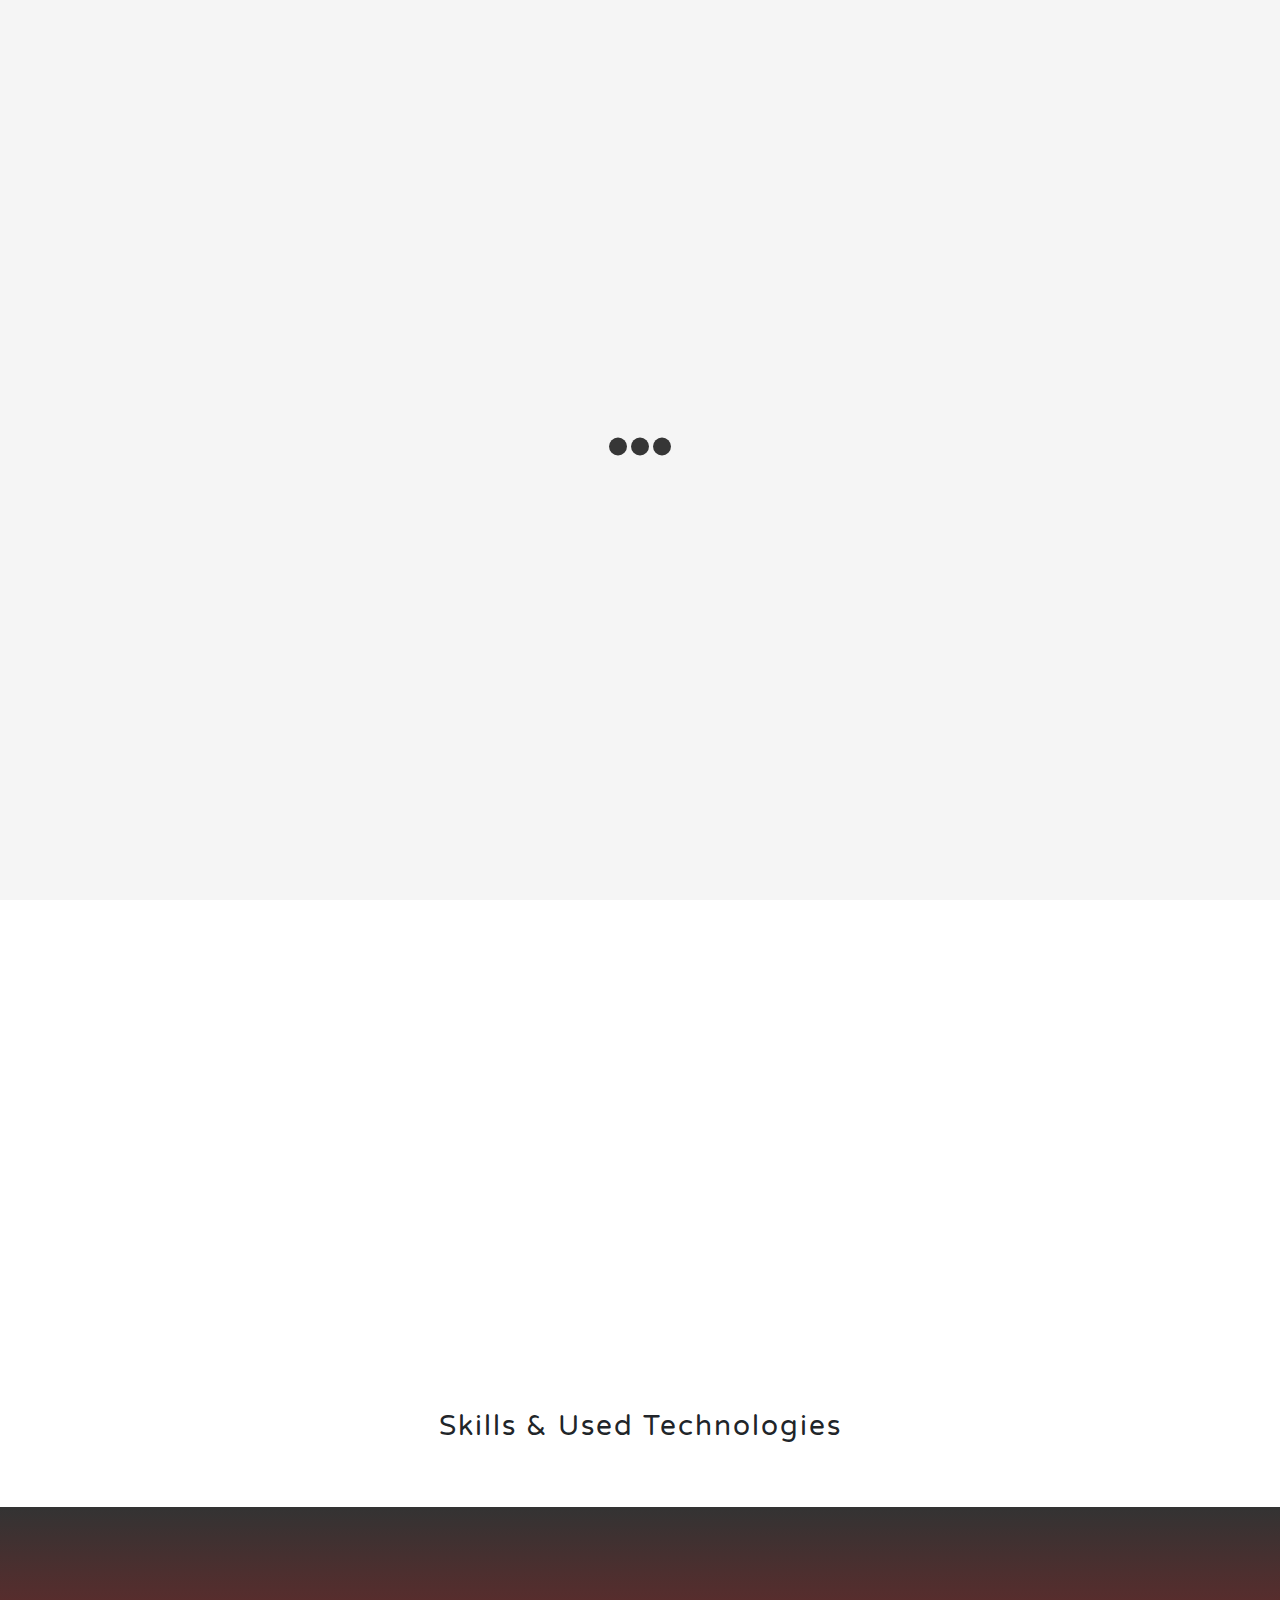
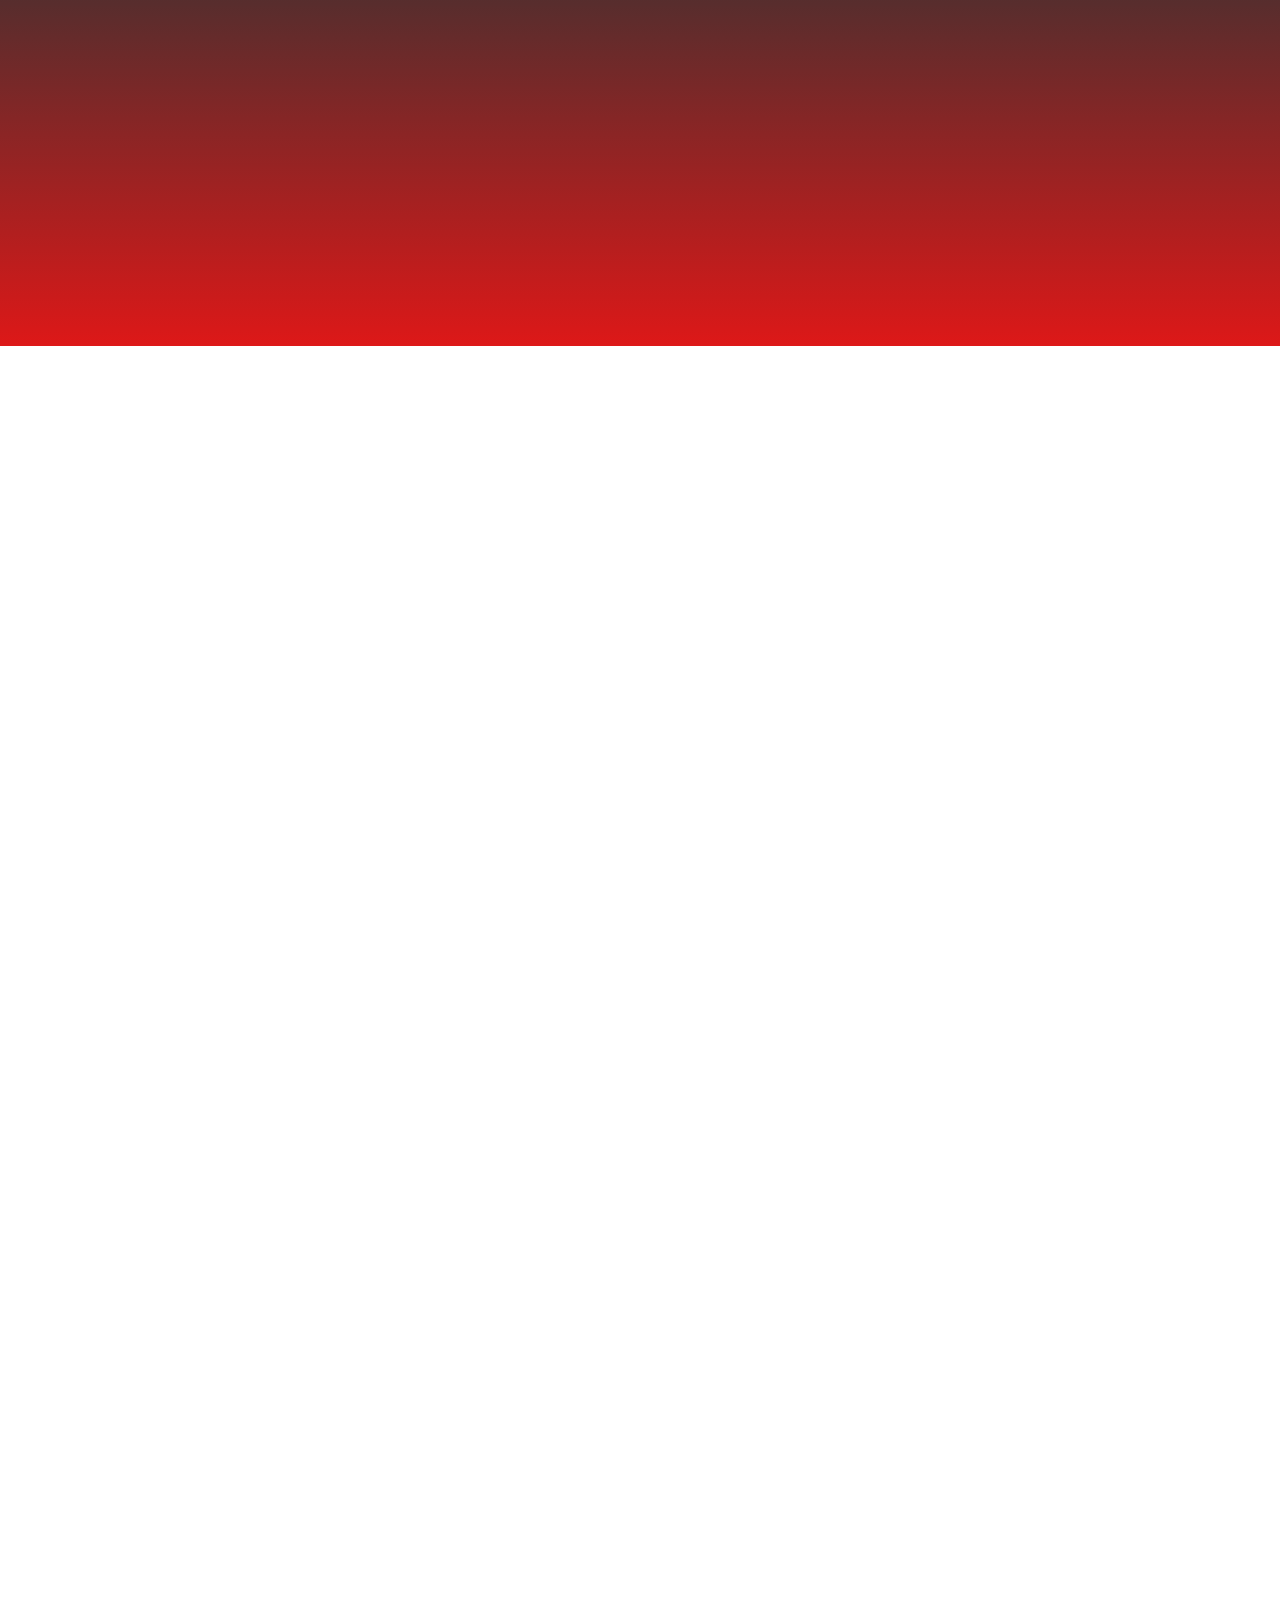
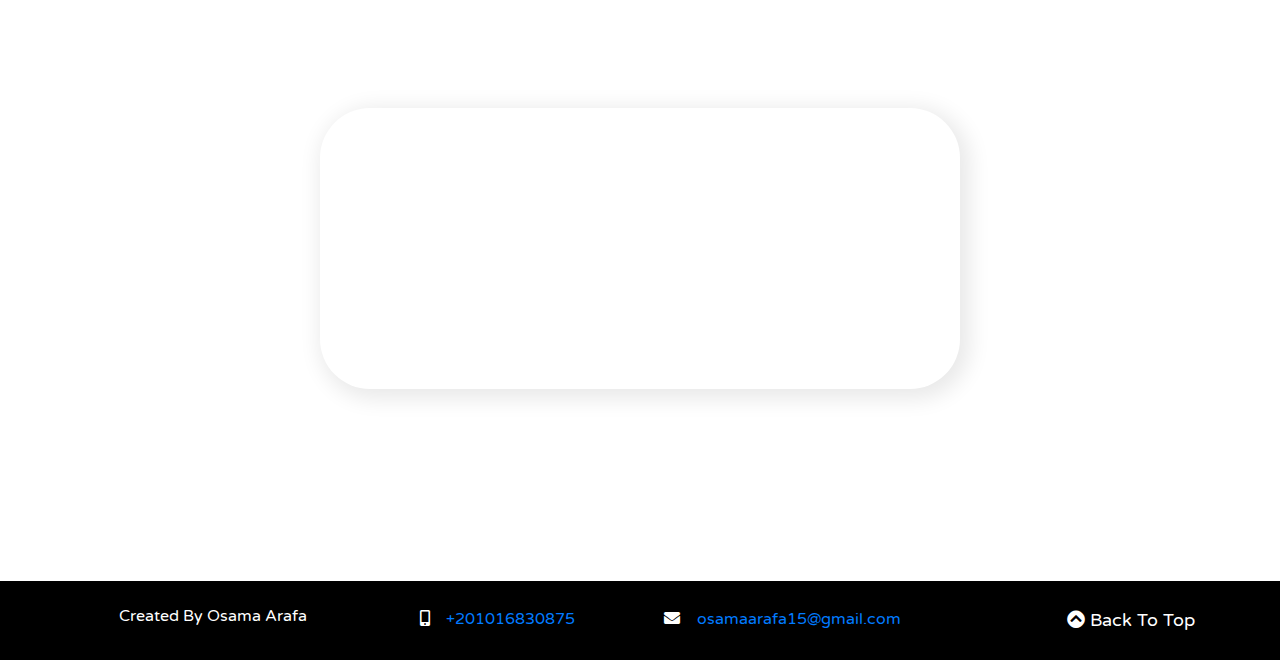
==== docs/index.html @ 9d611ae6 "Update index.html" ====
<html>

<head>
    <meta name="viewport" content="width=device-width, initial-scale=1.0">
    <title>Osama Arafa Portfolio</title>
    <link rel="stylesheet" href="css/bootstrap.min.css" />
    <link rel="stylesheet" href="css/all.css" />
    <link rel="stylesheet" href="css/animate.min.css">
    <link rel="stylesheet" href="css/normalize.css">
<link href="https://fonts.googleapis.com/css?family=Hind+Siliguri|Varela+Round&display=swap" rel="stylesheet">
    <link rel="stylesheet" href="css/index_style.css" />
	
</head>

<body>

    <nav class="navbar navbar-expand-lg fixed-top">

        <a class="navbar-brand" href="#">Portfolio</a>

        <button class="navbar-toggler" type="button" data-toggle="collapse" data-target="#navbarSupportedContent" aria-controls="navbarSupportedContent" aria-expanded="false" aria-label="Toggle navigation">
            <i class="fas fa-bars"></i>
        </button>

        <div class="collapse navbar-collapse" id="navbarSupportedContent">
            <ul class="navbar-nav mr-auto">
                <li class="nav-item active">
                    <a class="nav-link h" href="#">Home <span class="sr-only">(current)</span></a>
                </li>
                <li class="nav-item">
                    <a class="nav-link a" href="#">About Me</a>
                </li>
                <li class="nav-item">
                    <a class="nav-link s" href="#">Skills</a>
                </li>
                <li class="nav-item">
                    <a class="nav-link f" href="#">Portofolio</a>
                </li>
                <li class="nav-item">
                    <a class="nav-link c" href="#">Contact Me</a>
                </li>
            </ul>
        </div>
    </nav>




    <header>
        <div class="header-text">
            <h1>Hello, I'm Osama Arafa.</h1>
            <h2>Back End Devoloper</h2>
            <button class="btn btn-outline-light w-25 p-2 hire">Hire Me</button>
            <div class="icons">
                <a href="https://www.facebook.com/osama.arafa.391"><i class="fab fa-facebook-f"></i></a>
                <a href="https://api.whatsapp.com/send?phone=201016830875"><i class="fab fa-whatsapp"></i></a>
                <a href="https://github.com/osamarafa1994"><i class="fab fa-github"></i></a>
        <a href="https://www.linkedin.com/in/osama-arafa-3a81b4111/"><i class="fab fa-linkedin"></i></a>
               <!-- <i class="fab fa-instagram"></i> -->
            </div>
        </div>
    </header>

    
        <section class="about wow bounceInUp">
        <h2>Welcome To My Portofolio , It's Nice to Meet You.</h2>
        <h3>Know More About Me</h3>
		<p>I'm Full-Stack Developer with a high sense of commitment and +1 year of experience on Web
Applications Development, Backend and Frontend Technologies , Seeking to enhance my skills
and also learn new technologies .
</p>
    </section>
    
    
    
    <div class="skill-title text-center">
        <h3>Skills & Used Technologies</h3>
    </div>

    <section class="skills-section">
        <div class="container wow bounceInUp">
            <div class="row ">
                <div class="col-md-3">
                    <div class="skill">
                        <img src="images/html.png">
                        <h6>HTML</h6>
                    </div>
                </div>

                <div class="col-md-3">
                    <div class="skill">
                        <img src="images/css.png">
                        <h6>CSS</h6>
                    </div>
                </div>

                <div class="col-md-3">
                    <div class="skill">
                        <img src="images/css.png">
                        <h6>CSS3</h6>
                    </div>
                </div>

                <div class="col-md-3">
                    <div class="skill">
                        <img src="images/boot.png">
                        <h6>Bootstrap 4</h6>
                    </div>
                </div>

            </div>
            <div class="row">

                <div class="col-md-3">
                    <div class="skill">
                        <img src="images/js.svg">
                        <h6>Java Script</h6>
                    </div>
                </div>

                <div class="col-md-3">
                    <div class="skill">
                        <img src="images/jq.jpg">
                        <h6>Jquery</h6>
                    </div>
                </div>
				<div class="col-md-3">
                    <div class="skill">
                        <img src="images/PHP.png">
                        <h6>PHP</h6>
                    </div>
                </div>
               
				<div class="col-md-3">
                    <div class="skill">
                        <img src="images/mysql.png">
                        <h6>MySQL</h6>
                    </div>
                </div>
               

            </div>
            <div class="row">
                <div class="col-md-3">
                    <div class="skill">
                        <img src="images/codeigniter.png">
                        <h6>Codeigniter</h6>
                    </div>
                </div> 
				
				<div class="col-md-3">
                    <div class="skill">
                        <img src="images/laravel.jpg">
                        <h6>Laravel</h6>
                    </div>
                </div>
                <div class="col-md-3">
                    <div class="skill">
                        <img src="images/git.png">
                        <h6>Git</h6>
                    </div>
                </div>
            </div>
        </div>
    </section>


    <section class="projects wow bounceInRight">
        <div class="folio-title text-center"><h3>Portfolio</h3></div>
        <div class="container-fluid">
            <div class="row">
                <div class="col-xl-4 col-lg-6">
                    <div class="project-card project1">
                        <overlay></overlay>
                        <button class=" btn btn-danger w-50 btn-pro">Restaurant
                            <a href="http://almedinafood.com/"></a>
                        </button>
                        <div class="img-folio"><img src="./images/1.png"></div>
                    </div>
                </div>

                <div class="col-xl-4 col-lg-6">
                    <div class="project-card project2">
                        <overlay></overlay>
                        <button class=" btn btn-danger w-50 btn-pro">Software Company
                        <a href="http://easytiec.com"></a>
                        </button>
                        <div class="img-folio"><img src="./images/2.png"></div>
                    </div>
                </div>

                <div class="col-xl-4 col-lg-6">
                    <div class="project-card project3">
                        <overlay></overlay>
                        <button class=" btn btn-danger w-50 btn-pro">Elamana Project
                        <a href="http://almedina-food.com/amana/public/"></a>   
                        </button>
                        <div class="img-folio"><img src="./images/3.png"></div>
                    </div>
                </div>

                <div class="col-xl-4 col-lg-6">
                    <div class="project-card project1">
                        <overlay></overlay>
                        <button class=" btn btn-danger w-50 btn-pro">lawyer Project
                        <a href="http://ahmedragheb.org/"></a>
                        </button>
                        <div class="img-folio"><img src="./images/4.png"></div>
                    </div>
                </div>

                <div class="col-xl-4 col-lg-6">
                    <div class="project-card project2">
                        <overlay></overlay>
                        <button class=" btn btn-danger w-50 btn-pro">Transportation of furniture 
                        <a href="http://furnitureknight.com/"></a>
                        </button>
                        <div class="img-folio"><img src="./images/5.png"></div>
                    </div>
                </div>

                <div class="col-xl-4 col-lg-6">
                    <div class="project-card project1">
                        <overlay></overlay>
                        <button class=" btn btn-danger w-50 btn-pro">Alwardibookshop Project
                        <a href="https://alwardibookshop.net/"></a>
                        </button>
                        <div class="img-folio"><img src="./images/6.png"></div>
                    </div>
                </div>
				
				<div class="col-xl-4 col-lg-6">
                    <div class="project-card project3">
                        <overlay></overlay>
                        <button class=" btn btn-danger w-50 btn-pro">E-commerce Project
                        <a href="https://e-commerce.moktam.com/"></a>
                        </button>
                        <div class="img-folio"><img src="./images/7.png"></div>
                    </div>
                </div>

				<div class="col-xl-4 col-lg-6">
                    <div class="project-card project1">
                        <overlay></overlay>
                        <button class=" btn btn-danger w-50 btn-pro">Uncover Event Project
                        <a href="http://www.freestudioegypt.com/uncover3/event-details.php"></a>
                        </button>
                        <div class="img-folio"><img src="./images/8.png" style="background-color: black !important;"></div>
                    </div>
                </div>
		    
		    <div class="col-xl-4 col-lg-6">
                    <div class="project-card project1">
                        <overlay></overlay>
                        <button class=" btn btn-danger w-50 btn-pro"> Areekahreefy Restaurant
                        <a href="http://areekahreefy.com/"></a>
                        </button>
                        <div class="img-folio"><img src="./images/10.png" style="background-color: black !important;"></div>
                    </div>
                </div>
				
				<div class="col-xl-4 col-lg-6">
                    <div class="project-card project1">
                        <overlay></overlay>
                        <button class=" btn btn-danger w-50 btn-pro">AGP Project
                        <a href="http://www.freestudioegypt.com/AGP/2home.php"></a>
                        </button>
                        <div class="img-folio"><img src="./images/9.png" ></div>
                    </div>
                </div>
          				
		   </div>
        </div>
    </section>
    
    
    <div class="cv-div">
    <section class="my-cv ">
        <img class="svg-img wow bounceInUp" src="images/img-svg.svg">
        <img class="svg-img-right wow bounceInUp" src="images/img-sv-right.svg">
        <div class="container wow bounceIn">
        <div class="row">
            <div class="col-md-5">
                <div class="img-cv"><img src="images/my-img.jpg"></div>
            </div>
            <div class="col-md-7">
            <h4>Hello Again ,</h4>
            <h6>Hope My Portofolio and my work has an Appreciation from you and has your admission.</h6>
            <p>So, There is my cv for more information.</p>
            <a target="_black" class="mycv btn btn-danger w-50"  href="files/OsamaArafa'Resume2019.pdf">My Cv</a>
            </div>
        </div> 
        </div>
    </section>
        </div>
    
  <!--
  <div class="services">
        <div class="services-title text-center"><h3>Services</h3></div>
        <div class="container">
        <div class="row">
        <div class="col-lg-4">
            <div class="service-card wow bounceInUp">
                <h3>Responsive Design</h3>
                <p>Responsive Break Points is one of the most important steps to make attractive web applications to 
                be viewed in all screens with all sizes.
                </p>
            </div>
            </div> 
            
             <div class="col-lg-4">
            <div class="service-card wow bounceInUp">
                <h3>Clean Code</h3>
                <p>Write clean and documented code to make anyone has the ability to understand the code, clean code help devolopers to maintain their code and review it more easily.
                </p>
            </div>
            </div> 
            
             <div class="col-lg-4">
            <div class="service-card wow bounceInUp">
                <h3>Ui & Ux Principles</h3>
                <p>Make beautiful design provide access easily and flexible view to the users and it help them to feel good while they use the web applications.
                </p>
            </div>
            </div> 
        </div>
        </div>
    
    </div>
	-->
    
    
    <footer>
        <div class="container">
        <div class="row">
        <div class="col-md-3">
        <h6>Created By <span>Osama Arafa</span></h6>    
        </div>
            
        <div class="col-md-3">
            <div class="footer-info">
                    <i class="fas fa-mobile-alt"></i>   
					
                <span><a href="tel:+201016830875">+201016830875</a></span>
            </div>
            </div>
            <div class="col-md-3">
            <div class="footer-info">
                <i class="fas fa-envelope"></i>    
                <span><a href="mailto:osamaarafa15@gmail.com">osamaarafa15@gmail.com</a></span>
            </div>   
        </div>
            
              <div class="col-md-3 back">
                 <i class="fas fa-chevron-circle-up back-btn"></i> 
                <span class="back-btn">Back To Top</span>     
            </div>
            </div>
        </div>
    </footer>
    
    
    <div class="project-info">
        
        <i class="fas fa-times-circle close-btn"></i>
        
        <div class="project-info-img">
        <img class="project-img">
        </div>
     <div class="project-info-btns">
        <button class="btn btn-light p-3 w-25 mr-2 proo-btn"><a> See Project  <i class="fas fa-laptop"></i></a></button>
    </div>    
    </div>



<div class="loadingscreen">
      <div class="spinner">
        <div class="bounce1"></div>
        <div class="bounce2"></div>
        <div class="bounce3"></div>
      </div>
    </div>

    <script src="js/jquery-3.3.1.min.js"></script>
    <script src="js/popper.min.js"></script>
    <script src="js/bootstrap.min.js"></script>
    <script src="js/wow.min.js"></script>
    <script src="js/index.js"></script>

</body>

</html>
---- docs/css/all.css ----
/*!
 * Font Awesome Free 5.1.0 by @fontawesome - https://fontawesome.com
 * License - https://fontawesome.com/license (Icons: CC BY 4.0, Fonts: SIL OFL 1.1, Code: MIT License)
 */
.fa,.fab,.fal,.far,.fas{-moz-osx-font-smoothing:grayscale;-webkit-font-smoothing:antialiased;display:inline-block;font-style:normal;font-variant:normal;text-rendering:auto;line-height:1}.fa-lg{font-size:1.33333em;line-height:.75em;vertical-align:-.0667em}.fa-xs{font-size:.75em}.fa-sm{font-size:.875em}.fa-1x{font-size:1em}.fa-2x{font-size:2em}.fa-3x{font-size:3em}.fa-4x{font-size:4em}.fa-5x{font-size:5em}.fa-6x{font-size:6em}.fa-7x{font-size:7em}.fa-8x{font-size:8em}.fa-9x{font-size:9em}.fa-10x{font-size:10em}.fa-fw{text-align:center;width:1.25em}.fa-ul{list-style-type:none;margin-left:2.5em;padding-left:0}.fa-ul>li{position:relative}.fa-li{left:-2em;position:absolute;text-align:center;width:2em;line-height:inherit}.fa-border{border:.08em solid #eee;border-radius:.1em;padding:.2em .25em .15em}.fa-pull-left{float:left}.fa-pull-right{float:right}.fa.fa-pull-left,.fab.fa-pull-left,.fal.fa-pull-left,.far.fa-pull-left,.fas.fa-pull-left{margin-right:.3em}.fa.fa-pull-right,.fab.fa-pull-right,.fal.fa-pull-right,.far.fa-pull-right,.fas.fa-pull-right{margin-left:.3em}.fa-spin{animation:a 2s infinite linear}.fa-pulse{animation:a 1s infinite steps(8)}@keyframes a{0%{transform:rotate(0deg)}to{transform:rotate(1turn)}}.fa-rotate-90{-ms-filter:"progid:DXImageTransform.Microsoft.BasicImage(rotation=1)";transform:rotate(90deg)}.fa-rotate-180{-ms-filter:"progid:DXImageTransform.Microsoft.BasicImage(rotation=2)";transform:rotate(180deg)}.fa-rotate-270{-ms-filter:"progid:DXImageTransform.Microsoft.BasicImage(rotation=3)";transform:rotate(270deg)}.fa-flip-horizontal{-ms-filter:"progid:DXImageTransform.Microsoft.BasicImage(rotation=0, mirror=1)";transform:scaleX(-1)}.fa-flip-vertical{transform:scaleY(-1)}.fa-flip-horizontal.fa-flip-vertical,.fa-flip-vertical{-ms-filter:"progid:DXImageTransform.Microsoft.BasicImage(rotation=2, mirror=1)"}.fa-flip-horizontal.fa-flip-vertical{transform:scale(-1)}:root .fa-flip-horizontal,:root .fa-flip-vertical,:root .fa-rotate-90,:root .fa-rotate-180,:root .fa-rotate-270{-webkit-filter:none;filter:none}.fa-stack{display:inline-block;height:2em;line-height:2em;position:relative;vertical-align:middle;width:2em}.fa-stack-1x,.fa-stack-2x{left:0;position:absolute;text-align:center;width:100%}.fa-stack-1x{line-height:inherit}.fa-stack-2x{font-size:2em}.fa-inverse{color:#fff}.fa-500px:before{content:"\f26e"}.fa-accessible-icon:before{content:"\f368"}.fa-accusoft:before{content:"\f369"}.fa-address-book:before{content:"\f2b9"}.fa-address-card:before{content:"\f2bb"}.fa-adjust:before{content:"\f042"}.fa-adn:before{content:"\f170"}.fa-adversal:before{content:"\f36a"}.fa-affiliatetheme:before{content:"\f36b"}.fa-algolia:before{content:"\f36c"}.fa-align-center:before{content:"\f037"}.fa-align-justify:before{content:"\f039"}.fa-align-left:before{content:"\f036"}.fa-align-right:before{content:"\f038"}.fa-allergies:before{content:"\f461"}.fa-amazon:before{content:"\f270"}.fa-amazon-pay:before{content:"\f42c"}.fa-ambulance:before{content:"\f0f9"}.fa-american-sign-language-interpreting:before{content:"\f2a3"}.fa-amilia:before{content:"\f36d"}.fa-anchor:before{content:"\f13d"}.fa-android:before{content:"\f17b"}.fa-angellist:before{content:"\f209"}.fa-angle-double-down:before{content:"\f103"}.fa-angle-double-left:before{content:"\f100"}.fa-angle-double-right:before{content:"\f101"}.fa-angle-double-up:before{content:"\f102"}.fa-angle-down:before{content:"\f107"}.fa-angle-left:before{content:"\f104"}.fa-angle-right:before{content:"\f105"}.fa-angle-up:before{content:"\f106"}.fa-angry:before{content:"\f556"}.fa-angrycreative:before{content:"\f36e"}.fa-angular:before{content:"\f420"}.fa-app-store:before{content:"\f36f"}.fa-app-store-ios:before{content:"\f370"}.fa-apper:before{content:"\f371"}.fa-apple:before{content:"\f179"}.fa-apple-pay:before{content:"\f415"}.fa-archive:before{content:"\f187"}.fa-archway:before{content:"\f557"}.fa-arrow-alt-circle-down:before{content:"\f358"}.fa-arrow-alt-circle-left:before{content:"\f359"}.fa-arrow-alt-circle-right:before{content:"\f35a"}.fa-arrow-alt-circle-up:before{content:"\f35b"}.fa-arrow-circle-down:before{content:"\f0ab"}.fa-arrow-circle-left:before{content:"\f0a8"}.fa-arrow-circle-right:before{content:"\f0a9"}.fa-arrow-circle-up:before{content:"\f0aa"}.fa-arrow-down:before{content:"\f063"}.fa-arrow-left:before{content:"\f060"}.fa-arrow-right:before{content:"\f061"}.fa-arrow-up:before{content:"\f062"}.fa-arrows-alt:before{content:"\f0b2"}.fa-arrows-alt-h:before{content:"\f337"}.fa-arrows-alt-v:before{content:"\f338"}.fa-assistive-listening-systems:before{content:"\f2a2"}.fa-asterisk:before{content:"\f069"}.fa-asymmetrik:before{content:"\f372"}.fa-at:before{content:"\f1fa"}.fa-atlas:before{content:"\f558"}.fa-audible:before{content:"\f373"}.fa-audio-description:before{content:"\f29e"}.fa-autoprefixer:before{content:"\f41c"}.fa-avianex:before{content:"\f374"}.fa-aviato:before{content:"\f421"}.fa-award:before{content:"\f559"}.fa-aws:before{content:"\f375"}.fa-backspace:before{content:"\f55a"}.fa-backward:before{content:"\f04a"}.fa-balance-scale:before{content:"\f24e"}.fa-ban:before{content:"\f05e"}.fa-band-aid:before{content:"\f462"}.fa-bandcamp:before{content:"\f2d5"}.fa-barcode:before{content:"\f02a"}.fa-bars:before{content:"\f0c9"}.fa-baseball-ball:before{content:"\f433"}.fa-basketball-ball:before{content:"\f434"}.fa-bath:before{content:"\f2cd"}.fa-battery-empty:before{content:"\f244"}.fa-battery-full:before{content:"\f240"}.fa-battery-half:before{content:"\f242"}.fa-battery-quarter:before{content:"\f243"}.fa-battery-three-quarters:before{content:"\f241"}.fa-bed:before{content:"\f236"}.fa-beer:before{content:"\f0fc"}.fa-behance:before{content:"\f1b4"}.fa-behance-square:before{content:"\f1b5"}.fa-bell:before{content:"\f0f3"}.fa-bell-slash:before{content:"\f1f6"}.fa-bezier-curve:before{content:"\f55b"}.fa-bicycle:before{content:"\f206"}.fa-bimobject:before{content:"\f378"}.fa-binoculars:before{content:"\f1e5"}.fa-birthday-cake:before{content:"\f1fd"}.fa-bitbucket:before{content:"\f171"}.fa-bitcoin:before{content:"\f379"}.fa-bity:before{content:"\f37a"}.fa-black-tie:before{content:"\f27e"}.fa-blackberry:before{content:"\f37b"}.fa-blender:before{content:"\f517"}.fa-blind:before{content:"\f29d"}.fa-blogger:before{content:"\f37c"}.fa-blogger-b:before{content:"\f37d"}.fa-bluetooth:before{content:"\f293"}.fa-bluetooth-b:before{content:"\f294"}.fa-bold:before{content:"\f032"}.fa-bolt:before{content:"\f0e7"}.fa-bomb:before{content:"\f1e2"}.fa-bong:before{content:"\f55c"}.fa-book:before{content:"\f02d"}.fa-book-open:before{content:"\f518"}.fa-bookmark:before{content:"\f02e"}.fa-bowling-ball:before{content:"\f436"}.fa-box:before{content:"\f466"}.fa-box-open:before{content:"\f49e"}.fa-boxes:before{content:"\f468"}.fa-braille:before{content:"\f2a1"}.fa-briefcase:before{content:"\f0b1"}.fa-briefcase-medical:before{content:"\f469"}.fa-broadcast-tower:before{content:"\f519"}.fa-broom:before{content:"\f51a"}.fa-brush:before{content:"\f55d"}.fa-btc:before{content:"\f15a"}.fa-bug:before{content:"\f188"}.fa-building:before{content:"\f1ad"}.fa-bullhorn:before{content:"\f0a1"}.fa-bullseye:before{content:"\f140"}.fa-burn:before{content:"\f46a"}.fa-buromobelexperte:before{content:"\f37f"}.fa-bus:before{content:"\f207"}.fa-bus-alt:before{content:"\f55e"}.fa-buysellads:before{content:"\f20d"}.fa-calculator:before{content:"\f1ec"}.fa-calendar:before{content:"\f133"}.fa-calendar-alt:before{content:"\f073"}.fa-calendar-check:before{content:"\f274"}.fa-calendar-minus:before{content:"\f272"}.fa-calendar-plus:before{content:"\f271"}.fa-calendar-times:before{content:"\f273"}.fa-camera:before{content:"\f030"}.fa-camera-retro:before{content:"\f083"}.fa-cannabis:before{content:"\f55f"}.fa-capsules:before{content:"\f46b"}.fa-car:before{content:"\f1b9"}.fa-caret-down:before{content:"\f0d7"}.fa-caret-left:before{content:"\f0d9"}.fa-caret-right:before{content:"\f0da"}.fa-caret-square-down:before{content:"\f150"}.fa-caret-square-left:before{content:"\f191"}.fa-caret-square-right:before{content:"\f152"}.fa-caret-square-up:before{content:"\f151"}.fa-caret-up:before{content:"\f0d8"}.fa-cart-arrow-down:before{content:"\f218"}.fa-cart-plus:before{content:"\f217"}.fa-cc-amazon-pay:before{content:"\f42d"}.fa-cc-amex:before{content:"\f1f3"}.fa-cc-apple-pay:before{content:"\f416"}.fa-cc-diners-club:before{content:"\f24c"}.fa-cc-discover:before{content:"\f1f2"}.fa-cc-jcb:before{content:"\f24b"}.fa-cc-mastercard:before{content:"\f1f1"}.fa-cc-paypal:before{content:"\f1f4"}.fa-cc-stripe:before{content:"\f1f5"}.fa-cc-visa:before{content:"\f1f0"}.fa-centercode:before{content:"\f380"}.fa-certificate:before{content:"\f0a3"}.fa-chalkboard:before{content:"\f51b"}.fa-chalkboard-teacher:before{content:"\f51c"}.fa-chart-area:before{content:"\f1fe"}.fa-chart-bar:before{content:"\f080"}.fa-chart-line:before{content:"\f201"}.fa-chart-pie:before{content:"\f200"}.fa-check:before{content:"\f00c"}.fa-check-circle:before{content:"\f058"}.fa-check-double:before{content:"\f560"}.fa-check-square:before{content:"\f14a"}.fa-chess:before{content:"\f439"}.fa-chess-bishop:before{content:"\f43a"}.fa-chess-board:before{content:"\f43c"}.fa-chess-king:before{content:"\f43f"}.fa-chess-knight:before{content:"\f441"}.fa-chess-pawn:before{content:"\f443"}.fa-chess-queen:before{content:"\f445"}.fa-chess-rook:before{content:"\f447"}.fa-chevron-circle-down:before{content:"\f13a"}.fa-chevron-circle-left:before{content:"\f137"}.fa-chevron-circle-right:before{content:"\f138"}.fa-chevron-circle-up:before{content:"\f139"}.fa-chevron-down:before{content:"\f078"}.fa-chevron-left:before{content:"\f053"}.fa-chevron-right:before{content:"\f054"}.fa-chevron-up:before{content:"\f077"}.fa-child:before{content:"\f1ae"}.fa-chrome:before{content:"\f268"}.fa-church:before{content:"\f51d"}.fa-circle:before{content:"\f111"}.fa-circle-notch:before{content:"\f1ce"}.fa-clipboard:before{content:"\f328"}.fa-clipboard-check:before{content:"\f46c"}.fa-clipboard-list:before{content:"\f46d"}.fa-clock:before{content:"\f017"}.fa-clone:before{content:"\f24d"}.fa-closed-captioning:before{content:"\f20a"}.fa-cloud:before{content:"\f0c2"}.fa-cloud-download-alt:before{content:"\f381"}.fa-cloud-upload-alt:before{content:"\f382"}.fa-cloudscale:before{content:"\f383"}.fa-cloudsmith:before{content:"\f384"}.fa-cloudversify:before{content:"\f385"}.fa-cocktail:before{content:"\f561"}.fa-code:before{content:"\f121"}.fa-code-branch:before{content:"\f126"}.fa-codepen:before{content:"\f1cb"}.fa-codiepie:before{content:"\f284"}.fa-coffee:before{content:"\f0f4"}.fa-cog:before{content:"\f013"}.fa-cogs:before{content:"\f085"}.fa-coins:before{content:"\f51e"}.fa-columns:before{content:"\f0db"}.fa-comment:before{content:"\f075"}.fa-comment-alt:before{content:"\f27a"}.fa-comment-dots:before{content:"\f4ad"}.fa-comment-slash:before{content:"\f4b3"}.fa-comments:before{content:"\f086"}.fa-compact-disc:before{content:"\f51f"}.fa-compass:before{content:"\f14e"}.fa-compress:before{content:"\f066"}.fa-concierge-bell:before{content:"\f562"}.fa-connectdevelop:before{content:"\f20e"}.fa-contao:before{content:"\f26d"}.fa-cookie:before{content:"\f563"}.fa-cookie-bite:before{content:"\f564"}.fa-copy:before{content:"\f0c5"}.fa-copyright:before{content:"\f1f9"}.fa-couch:before{content:"\f4b8"}.fa-cpanel:before{content:"\f388"}.fa-creative-commons:before{content:"\f25e"}.fa-creative-commons-by:before{content:"\f4e7"}.fa-creative-commons-nc:before{content:"\f4e8"}.fa-creative-commons-nc-eu:before{content:"\f4e9"}.fa-creative-commons-nc-jp:before{content:"\f4ea"}.fa-creative-commons-nd:before{content:"\f4eb"}.fa-creative-commons-pd:before{content:"\f4ec"}.fa-creative-commons-pd-alt:before{content:"\f4ed"}.fa-creative-commons-remix:before{content:"\f4ee"}.fa-creative-commons-sa:before{content:"\f4ef"}.fa-creative-commons-sampling:before{content:"\f4f0"}.fa-creative-commons-sampling-plus:before{content:"\f4f1"}.fa-creative-commons-share:before{content:"\f4f2"}.fa-credit-card:before{content:"\f09d"}.fa-crop:before{content:"\f125"}.fa-crop-alt:before{content:"\f565"}.fa-crosshairs:before{content:"\f05b"}.fa-crow:before{content:"\f520"}.fa-crown:before{content:"\f521"}.fa-css3:before{content:"\f13c"}.fa-css3-alt:before{content:"\f38b"}.fa-cube:before{content:"\f1b2"}.fa-cubes:before{content:"\f1b3"}.fa-cut:before{content:"\f0c4"}.fa-cuttlefish:before{content:"\f38c"}.fa-d-and-d:before{content:"\f38d"}.fa-dashcube:before{content:"\f210"}.fa-database:before{content:"\f1c0"}.fa-deaf:before{content:"\f2a4"}.fa-delicious:before{content:"\f1a5"}.fa-deploydog:before{content:"\f38e"}.fa-deskpro:before{content:"\f38f"}.fa-desktop:before{content:"\f108"}.fa-deviantart:before{content:"\f1bd"}.fa-diagnoses:before{content:"\f470"}.fa-dice:before{content:"\f522"}.fa-dice-five:before{content:"\f523"}.fa-dice-four:before{content:"\f524"}.fa-dice-one:before{content:"\f525"}.fa-dice-six:before{content:"\f526"}.fa-dice-three:before{content:"\f527"}.fa-dice-two:before{content:"\f528"}.fa-digg:before{content:"\f1a6"}.fa-digital-ocean:before{content:"\f391"}.fa-digital-tachograph:before{content:"\f566"}.fa-discord:before{content:"\f392"}.fa-discourse:before{content:"\f393"}.fa-divide:before{content:"\f529"}.fa-dizzy:before{content:"\f567"}.fa-dna:before{content:"\f471"}.fa-dochub:before{content:"\f394"}.fa-docker:before{content:"\f395"}.fa-dollar-sign:before{content:"\f155"}.fa-dolly:before{content:"\f472"}.fa-dolly-flatbed:before{content:"\f474"}.fa-donate:before{content:"\f4b9"}.fa-door-closed:before{content:"\f52a"}.fa-door-open:before{content:"\f52b"}.fa-dot-circle:before{content:"\f192"}.fa-dove:before{content:"\f4ba"}.fa-download:before{content:"\f019"}.fa-draft2digital:before{content:"\f396"}.fa-drafting-compass:before{content:"\f568"}.fa-dribbble:before{content:"\f17d"}.fa-dribbble-square:before{content:"\f397"}.fa-dropbox:before{content:"\f16b"}.fa-drum:before{content:"\f569"}.fa-drum-steelpan:before{content:"\f56a"}.fa-drupal:before{content:"\f1a9"}.fa-dumbbell:before{content:"\f44b"}.fa-dyalog:before{content:"\f399"}.fa-earlybirds:before{content:"\f39a"}.fa-ebay:before{content:"\f4f4"}.fa-edge:before{content:"\f282"}.fa-edit:before{content:"\f044"}.fa-eject:before{content:"\f052"}.fa-elementor:before{content:"\f430"}.fa-ellipsis-h:before{content:"\f141"}.fa-ellipsis-v:before{content:"\f142"}.fa-ember:before{content:"\f423"}.fa-empire:before{content:"\f1d1"}.fa-envelope:before{content:"\f0e0"}.fa-envelope-open:before{content:"\f2b6"}.fa-envelope-square:before{content:"\f199"}.fa-envira:before{content:"\f299"}.fa-equals:before{content:"\f52c"}.fa-eraser:before{content:"\f12d"}.fa-erlang:before{content:"\f39d"}.fa-ethereum:before{content:"\f42e"}.fa-etsy:before{content:"\f2d7"}.fa-euro-sign:before{content:"\f153"}.fa-exchange-alt:before{content:"\f362"}.fa-exclamation:before{content:"\f12a"}.fa-exclamation-circle:before{content:"\f06a"}.fa-exclamation-triangle:before{content:"\f071"}.fa-expand:before{content:"\f065"}.fa-expand-arrows-alt:before{content:"\f31e"}.fa-expeditedssl:before{content:"\f23e"}.fa-external-link-alt:before{content:"\f35d"}.fa-external-link-square-alt:before{content:"\f360"}.fa-eye:before{content:"\f06e"}.fa-eye-dropper:before{content:"\f1fb"}.fa-eye-slash:before{content:"\f070"}.fa-facebook:before{content:"\f09a"}.fa-facebook-f:before{content:"\f39e"}.fa-facebook-messenger:before{content:"\f39f"}.fa-facebook-square:before{content:"\f082"}.fa-fast-backward:before{content:"\f049"}.fa-fast-forward:before{content:"\f050"}.fa-fax:before{content:"\f1ac"}.fa-feather:before{content:"\f52d"}.fa-feather-alt:before{content:"\f56b"}.fa-female:before{content:"\f182"}.fa-fighter-jet:before{content:"\f0fb"}.fa-file:before{content:"\f15b"}.fa-file-alt:before{content:"\f15c"}.fa-file-archive:before{content:"\f1c6"}.fa-file-audio:before{content:"\f1c7"}.fa-file-code:before{content:"\f1c9"}.fa-file-contract:before{content:"\f56c"}.fa-file-download:before{content:"\f56d"}.fa-file-excel:before{content:"\f1c3"}.fa-file-export:before{content:"\f56e"}.fa-file-image:before{content:"\f1c5"}.fa-file-import:before{content:"\f56f"}.fa-file-invoice:before{content:"\f570"}.fa-file-invoice-dollar:before{content:"\f571"}.fa-file-medical:before{content:"\f477"}.fa-file-medical-alt:before{content:"\f478"}.fa-file-pdf:before{content:"\f1c1"}.fa-file-powerpoint:before{content:"\f1c4"}.fa-file-prescription:before{content:"\f572"}.fa-file-signature:before{content:"\f573"}.fa-file-upload:before{content:"\f574"}.fa-file-video:before{content:"\f1c8"}.fa-file-word:before{content:"\f1c2"}.fa-fill:before{content:"\f575"}.fa-fill-drip:before{content:"\f576"}.fa-film:before{content:"\f008"}.fa-filter:before{content:"\f0b0"}.fa-fingerprint:before{content:"\f577"}.fa-fire:before{content:"\f06d"}.fa-fire-extinguisher:before{content:"\f134"}.fa-firefox:before{content:"\f269"}.fa-first-aid:before{content:"\f479"}.fa-first-order:before{content:"\f2b0"}.fa-first-order-alt:before{content:"\f50a"}.fa-firstdraft:before{content:"\f3a1"}.fa-fish:before{content:"\f578"}.fa-flag:before{content:"\f024"}.fa-flag-checkered:before{content:"\f11e"}.fa-flask:before{content:"\f0c3"}.fa-flickr:before{content:"\f16e"}.fa-flipboard:before{content:"\f44d"}.fa-flushed:before{content:"\f579"}.fa-fly:before{content:"\f417"}.fa-folder:before{content:"\f07b"}.fa-folder-open:before{content:"\f07c"}.fa-font:before{content:"\f031"}.fa-font-awesome:before{content:"\f2b4"}.fa-font-awesome-alt:before{content:"\f35c"}.fa-font-awesome-flag:before{content:"\f425"}.fa-font-awesome-logo-full:before{content:"\f4e6"}.fa-fonticons:before{content:"\f280"}.fa-fonticons-fi:before{content:"\f3a2"}.fa-football-ball:before{content:"\f44e"}.fa-fort-awesome:before{content:"\f286"}.fa-fort-awesome-alt:before{content:"\f3a3"}.fa-forumbee:before{content:"\f211"}.fa-forward:before{content:"\f04e"}.fa-foursquare:before{content:"\f180"}.fa-free-code-camp:before{content:"\f2c5"}.fa-freebsd:before{content:"\f3a4"}.fa-frog:before{content:"\f52e"}.fa-frown:before{content:"\f119"}.fa-frown-open:before{content:"\f57a"}.fa-fulcrum:before{content:"\f50b"}.fa-futbol:before{content:"\f1e3"}.fa-galactic-republic:before{content:"\f50c"}.fa-galactic-senate:before{content:"\f50d"}.fa-gamepad:before{content:"\f11b"}.fa-gas-pump:before{content:"\f52f"}.fa-gavel:before{content:"\f0e3"}.fa-gem:before{content:"\f3a5"}.fa-genderless:before{content:"\f22d"}.fa-get-pocket:before{content:"\f265"}.fa-gg:before{content:"\f260"}.fa-gg-circle:before{content:"\f261"}.fa-gift:before{content:"\f06b"}.fa-git:before{content:"\f1d3"}.fa-git-square:before{content:"\f1d2"}.fa-github:before{content:"\f09b"}.fa-github-alt:before{content:"\f113"}.fa-github-square:before{content:"\f092"}.fa-gitkraken:before{content:"\f3a6"}.fa-gitlab:before{content:"\f296"}.fa-gitter:before{content:"\f426"}.fa-glass-martini:before{content:"\f000"}.fa-glass-martini-alt:before{content:"\f57b"}.fa-glasses:before{content:"\f530"}.fa-glide:before{content:"\f2a5"}.fa-glide-g:before{content:"\f2a6"}.fa-globe:before{content:"\f0ac"}.fa-globe-africa:before{content:"\f57c"}.fa-globe-americas:before{content:"\f57d"}.fa-globe-asia:before{content:"\f57e"}.fa-gofore:before{content:"\f3a7"}.fa-golf-ball:before{content:"\f450"}.fa-goodreads:before{content:"\f3a8"}.fa-goodreads-g:before{content:"\f3a9"}.fa-google:before{content:"\f1a0"}.fa-google-drive:before{content:"\f3aa"}.fa-google-play:before{content:"\f3ab"}.fa-google-plus:before{content:"\f2b3"}.fa-google-plus-g:before{content:"\f0d5"}.fa-google-plus-square:before{content:"\f0d4"}.fa-google-wallet:before{content:"\f1ee"}.fa-graduation-cap:before{content:"\f19d"}.fa-gratipay:before{content:"\f184"}.fa-grav:before{content:"\f2d6"}.fa-greater-than:before{content:"\f531"}.fa-greater-than-equal:before{content:"\f532"}.fa-grimace:before{content:"\f57f"}.fa-grin:before{content:"\f580"}.fa-grin-alt:before{content:"\f581"}.fa-grin-beam:before{content:"\f582"}.fa-grin-beam-sweat:before{content:"\f583"}.fa-grin-hearts:before{content:"\f584"}.fa-grin-squint:before{content:"\f585"}.fa-grin-squint-tears:before{content:"\f586"}.fa-grin-stars:before{content:"\f587"}.fa-grin-tears:before{content:"\f588"}.fa-grin-tongue:before{content:"\f589"}.fa-grin-tongue-squint:before{content:"\f58a"}.fa-grin-tongue-wink:before{content:"\f58b"}.fa-grin-wink:before{content:"\f58c"}.fa-grip-horizontal:before{content:"\f58d"}.fa-grip-vertical:before{content:"\f58e"}.fa-gripfire:before{content:"\f3ac"}.fa-grunt:before{content:"\f3ad"}.fa-gulp:before{content:"\f3ae"}.fa-h-square:before{content:"\f0fd"}.fa-hacker-news:before{content:"\f1d4"}.fa-hacker-news-square:before{content:"\f3af"}.fa-hand-holding:before{content:"\f4bd"}.fa-hand-holding-heart:before{content:"\f4be"}.fa-hand-holding-usd:before{content:"\f4c0"}.fa-hand-lizard:before{content:"\f258"}.fa-hand-paper:before{content:"\f256"}.fa-hand-peace:before{content:"\f25b"}.fa-hand-point-down:before{content:"\f0a7"}.fa-hand-point-left:before{content:"\f0a5"}.fa-hand-point-right:before{content:"\f0a4"}.fa-hand-point-up:before{content:"\f0a6"}.fa-hand-pointer:before{content:"\f25a"}.fa-hand-rock:before{content:"\f255"}.fa-hand-scissors:before{content:"\f257"}.fa-hand-spock:before{content:"\f259"}.fa-hands:before{content:"\f4c2"}.fa-hands-helping:before{content:"\f4c4"}.fa-handshake:before{content:"\f2b5"}.fa-hashtag:before{content:"\f292"}.fa-hdd:before{content:"\f0a0"}.fa-heading:before{content:"\f1dc"}.fa-headphones:before{content:"\f025"}.fa-headphones-alt:before{content:"\f58f"}.fa-headset:before{content:"\f590"}.fa-heart:before{content:"\f004"}.fa-heartbeat:before{content:"\f21e"}.fa-helicopter:before{content:"\f533"}.fa-highlighter:before{content:"\f591"}.fa-hips:before{content:"\f452"}.fa-hire-a-helper:before{content:"\f3b0"}.fa-history:before{content:"\f1da"}.fa-hockey-puck:before{content:"\f453"}.fa-home:before{content:"\f015"}.fa-hooli:before{content:"\f427"}.fa-hornbill:before{content:"\f592"}.fa-hospital:before{content:"\f0f8"}.fa-hospital-alt:before{content:"\f47d"}.fa-hospital-symbol:before{content:"\f47e"}.fa-hot-tub:before{content:"\f593"}.fa-hotel:before{content:"\f594"}.fa-hotjar:before{content:"\f3b1"}.fa-hourglass:before{content:"\f254"}.fa-hourglass-end:before{content:"\f253"}.fa-hourglass-half:before{content:"\f252"}.fa-hourglass-start:before{content:"\f251"}.fa-houzz:before{content:"\f27c"}.fa-html5:before{content:"\f13b"}.fa-hubspot:before{content:"\f3b2"}.fa-i-cursor:before{content:"\f246"}.fa-id-badge:before{content:"\f2c1"}.fa-id-card:before{content:"\f2c2"}.fa-id-card-alt:before{content:"\f47f"}.fa-image:before{content:"\f03e"}.fa-images:before{content:"\f302"}.fa-imdb:before{content:"\f2d8"}.fa-inbox:before{content:"\f01c"}.fa-indent:before{content:"\f03c"}.fa-industry:before{content:"\f275"}.fa-infinity:before{content:"\f534"}.fa-info:before{content:"\f129"}.fa-info-circle:before{content:"\f05a"}.fa-instagram:before{content:"\f16d"}.fa-internet-explorer:before{content:"\f26b"}.fa-ioxhost:before{content:"\f208"}.fa-italic:before{content:"\f033"}.fa-itunes:before{content:"\f3b4"}.fa-itunes-note:before{content:"\f3b5"}.fa-java:before{content:"\f4e4"}.fa-jedi-order:before{content:"\f50e"}.fa-jenkins:before{content:"\f3b6"}.fa-joget:before{content:"\f3b7"}.fa-joint:before{content:"\f595"}.fa-joomla:before{content:"\f1aa"}.fa-js:before{content:"\f3b8"}.fa-js-square:before{content:"\f3b9"}.fa-jsfiddle:before{content:"\f1cc"}.fa-key:before{content:"\f084"}.fa-keybase:before{content:"\f4f5"}.fa-keyboard:before{content:"\f11c"}.fa-keycdn:before{content:"\f3ba"}.fa-kickstarter:before{content:"\f3bb"}.fa-kickstarter-k:before{content:"\f3bc"}.fa-kiss:before{content:"\f596"}.fa-kiss-beam:before{content:"\f597"}.fa-kiss-wink-heart:before{content:"\f598"}.fa-kiwi-bird:before{content:"\f535"}.fa-korvue:before{content:"\f42f"}.fa-language:before{content:"\f1ab"}.fa-laptop:before{content:"\f109"}.fa-laravel:before{content:"\f3bd"}.fa-lastfm:before{content:"\f202"}.fa-lastfm-square:before{content:"\f203"}.fa-laugh:before{content:"\f599"}.fa-laugh-beam:before{content:"\f59a"}.fa-laugh-squint:before{content:"\f59b"}.fa-laugh-wink:before{content:"\f59c"}.fa-leaf:before{content:"\f06c"}.fa-leanpub:before{content:"\f212"}.fa-lemon:before{content:"\f094"}.fa-less:before{content:"\f41d"}.fa-less-than:before{content:"\f536"}.fa-less-than-equal:before{content:"\f537"}.fa-level-down-alt:before{content:"\f3be"}.fa-level-up-alt:before{content:"\f3bf"}.fa-life-ring:before{content:"\f1cd"}.fa-lightbulb:before{content:"\f0eb"}.fa-line:before{content:"\f3c0"}.fa-link:before{content:"\f0c1"}.fa-linkedin:before{content:"\f08c"}.fa-linkedin-in:before{content:"\f0e1"}.fa-linode:before{content:"\f2b8"}.fa-linux:before{content:"\f17c"}.fa-lira-sign:before{content:"\f195"}.fa-list:before{content:"\f03a"}.fa-list-alt:before{content:"\f022"}.fa-list-ol:before{content:"\f0cb"}.fa-list-ul:before{content:"\f0ca"}.fa-location-arrow:before{content:"\f124"}.fa-lock:before{content:"\f023"}.fa-lock-open:before{content:"\f3c1"}.fa-long-arrow-alt-down:before{content:"\f309"}.fa-long-arrow-alt-left:before{content:"\f30a"}.fa-long-arrow-alt-right:before{content:"\f30b"}.fa-long-arrow-alt-up:before{content:"\f30c"}.fa-low-vision:before{content:"\f2a8"}.fa-luggage-cart:before{content:"\f59d"}.fa-lyft:before{content:"\f3c3"}.fa-magento:before{content:"\f3c4"}.fa-magic:before{content:"\f0d0"}.fa-magnet:before{content:"\f076"}.fa-mailchimp:before{content:"\f59e"}.fa-male:before{content:"\f183"}.fa-mandalorian:before{content:"\f50f"}.fa-map:before{content:"\f279"}.fa-map-marked:before{content:"\f59f"}.fa-map-marked-alt:before{content:"\f5a0"}.fa-map-marker:before{content:"\f041"}.fa-map-marker-alt:before{content:"\f3c5"}.fa-map-pin:before{content:"\f276"}.fa-map-signs:before{content:"\f277"}.fa-marker:before{content:"\f5a1"}.fa-mars:before{content:"\f222"}.fa-mars-double:before{content:"\f227"}.fa-mars-stroke:before{content:"\f229"}.fa-mars-stroke-h:before{content:"\f22b"}.fa-mars-stroke-v:before{content:"\f22a"}.fa-mastodon:before{content:"\f4f6"}.fa-maxcdn:before{content:"\f136"}.fa-medal:before{content:"\f5a2"}.fa-medapps:before{content:"\f3c6"}.fa-medium:before{content:"\f23a"}.fa-medium-m:before{content:"\f3c7"}.fa-medkit:before{content:"\f0fa"}.fa-medrt:before{content:"\f3c8"}.fa-meetup:before{content:"\f2e0"}.fa-megaport:before{content:"\f5a3"}.fa-meh:before{content:"\f11a"}.fa-meh-blank:before{content:"\f5a4"}.fa-meh-rolling-eyes:before{content:"\f5a5"}.fa-memory:before{content:"\f538"}.fa-mercury:before{content:"\f223"}.fa-microchip:before{content:"\f2db"}.fa-microphone:before{content:"\f130"}.fa-microphone-alt:before{content:"\f3c9"}.fa-microphone-alt-slash:before{content:"\f539"}.fa-microphone-slash:before{content:"\f131"}.fa-microsoft:before{content:"\f3ca"}.fa-minus:before{content:"\f068"}.fa-minus-circle:before{content:"\f056"}.fa-minus-square:before{content:"\f146"}.fa-mix:before{content:"\f3cb"}.fa-mixcloud:before{content:"\f289"}.fa-mizuni:before{content:"\f3cc"}.fa-mobile:before{content:"\f10b"}.fa-mobile-alt:before{content:"\f3cd"}.fa-modx:before{content:"\f285"}.fa-monero:before{content:"\f3d0"}.fa-money-bill:before{content:"\f0d6"}.fa-money-bill-alt:before{content:"\f3d1"}.fa-money-bill-wave:before{content:"\f53a"}.fa-money-bill-wave-alt:before{content:"\f53b"}.fa-money-check:before{content:"\f53c"}.fa-money-check-alt:before{content:"\f53d"}.fa-monument:before{content:"\f5a6"}.fa-moon:before{content:"\f186"}.fa-mortar-pestle:before{content:"\f5a7"}.fa-motorcycle:before{content:"\f21c"}.fa-mouse-pointer:before{content:"\f245"}.fa-music:before{content:"\f001"}.fa-napster:before{content:"\f3d2"}.fa-neuter:before{content:"\f22c"}.fa-newspaper:before{content:"\f1ea"}.fa-nimblr:before{content:"\f5a8"}.fa-nintendo-switch:before{content:"\f418"}.fa-node:before{content:"\f419"}.fa-node-js:before{content:"\f3d3"}.fa-not-equal:before{content:"\f53e"}.fa-notes-medical:before{content:"\f481"}.fa-npm:before{content:"\f3d4"}.fa-ns8:before{content:"\f3d5"}.fa-nutritionix:before{content:"\f3d6"}.fa-object-group:before{content:"\f247"}.fa-object-ungroup:before{content:"\f248"}.fa-odnoklassniki:before{content:"\f263"}.fa-odnoklassniki-square:before{content:"\f264"}.fa-old-republic:before{content:"\f510"}.fa-opencart:before{content:"\f23d"}.fa-openid:before{content:"\f19b"}.fa-opera:before{content:"\f26a"}.fa-optin-monster:before{content:"\f23c"}.fa-osi:before{content:"\f41a"}.fa-outdent:before{content:"\f03b"}.fa-page4:before{content:"\f3d7"}.fa-pagelines:before{content:"\f18c"}.fa-paint-brush:before{content:"\f1fc"}.fa-paint-roller:before{content:"\f5aa"}.fa-palette:before{content:"\f53f"}.fa-palfed:before{content:"\f3d8"}.fa-pallet:before{content:"\f482"}.fa-paper-plane:before{content:"\f1d8"}.fa-paperclip:before{content:"\f0c6"}.fa-parachute-box:before{content:"\f4cd"}.fa-paragraph:before{content:"\f1dd"}.fa-parking:before{content:"\f540"}.fa-passport:before{content:"\f5ab"}.fa-paste:before{content:"\f0ea"}.fa-patreon:before{content:"\f3d9"}.fa-pause:before{content:"\f04c"}.fa-pause-circle:before{content:"\f28b"}.fa-paw:before{content:"\f1b0"}.fa-paypal:before{content:"\f1ed"}.fa-pen:before{content:"\f304"}.fa-pen-alt:before{content:"\f305"}.fa-pen-fancy:before{content:"\f5ac"}.fa-pen-nib:before{content:"\f5ad"}.fa-pen-square:before{content:"\f14b"}.fa-pencil-alt:before{content:"\f303"}.fa-pencil-ruler:before{content:"\f5ae"}.fa-people-carry:before{content:"\f4ce"}.fa-percent:before{content:"\f295"}.fa-percentage:before{content:"\f541"}.fa-periscope:before{content:"\f3da"}.fa-phabricator:before{content:"\f3db"}.fa-phoenix-framework:before{content:"\f3dc"}.fa-phoenix-squadron:before{content:"\f511"}.fa-phone:before{content:"\f095"}.fa-phone-slash:before{content:"\f3dd"}.fa-phone-square:before{content:"\f098"}.fa-phone-volume:before{content:"\f2a0"}.fa-php:before{content:"\f457"}.fa-pied-piper:before{content:"\f2ae"}.fa-pied-piper-alt:before{content:"\f1a8"}.fa-pied-piper-hat:before{content:"\f4e5"}.fa-pied-piper-pp:before{content:"\f1a7"}.fa-piggy-bank:before{content:"\f4d3"}.fa-pills:before{content:"\f484"}.fa-pinterest:before{content:"\f0d2"}.fa-pinterest-p:before{content:"\f231"}.fa-pinterest-square:before{content:"\f0d3"}.fa-plane:before{content:"\f072"}.fa-plane-arrival:before{content:"\f5af"}.fa-plane-departure:before{content:"\f5b0"}.fa-play:before{content:"\f04b"}.fa-play-circle:before{content:"\f144"}.fa-playstation:before{content:"\f3df"}.fa-plug:before{content:"\f1e6"}.fa-plus:before{content:"\f067"}.fa-plus-circle:before{content:"\f055"}.fa-plus-square:before{content:"\f0fe"}.fa-podcast:before{content:"\f2ce"}.fa-poo:before{content:"\f2fe"}.fa-portrait:before{content:"\f3e0"}.fa-pound-sign:before{content:"\f154"}.fa-power-off:before{content:"\f011"}.fa-prescription:before{content:"\f5b1"}.fa-prescription-bottle:before{content:"\f485"}.fa-prescription-bottle-alt:before{content:"\f486"}.fa-print:before{content:"\f02f"}.fa-procedures:before{content:"\f487"}.fa-product-hunt:before{content:"\f288"}.fa-project-diagram:before{content:"\f542"}.fa-pushed:before{content:"\f3e1"}.fa-puzzle-piece:before{content:"\f12e"}.fa-python:before{content:"\f3e2"}.fa-qq:before{content:"\f1d6"}.fa-qrcode:before{content:"\f029"}.fa-question:before{content:"\f128"}.fa-question-circle:before{content:"\f059"}.fa-quidditch:before{content:"\f458"}.fa-quinscape:before{content:"\f459"}.fa-quora:before{content:"\f2c4"}.fa-quote-left:before{content:"\f10d"}.fa-quote-right:before{content:"\f10e"}.fa-r-project:before{content:"\f4f7"}.fa-random:before{content:"\f074"}.fa-ravelry:before{content:"\f2d9"}.fa-react:before{content:"\f41b"}.fa-readme:before{content:"\f4d5"}.fa-rebel:before{content:"\f1d0"}.fa-receipt:before{content:"\f543"}.fa-recycle:before{content:"\f1b8"}.fa-red-river:before{content:"\f3e3"}.fa-reddit:before{content:"\f1a1"}.fa-reddit-alien:before{content:"\f281"}.fa-reddit-square:before{content:"\f1a2"}.fa-redo:before{content:"\f01e"}.fa-redo-alt:before{content:"\f2f9"}.fa-registered:before{content:"\f25d"}.fa-rendact:before{content:"\f3e4"}.fa-renren:before{content:"\f18b"}.fa-reply:before{content:"\f3e5"}.fa-reply-all:before{content:"\f122"}.fa-replyd:before{content:"\f3e6"}.fa-researchgate:before{content:"\f4f8"}.fa-resolving:before{content:"\f3e7"}.fa-retweet:before{content:"\f079"}.fa-ribbon:before{content:"\f4d6"}.fa-road:before{content:"\f018"}.fa-robot:before{content:"\f544"}.fa-rocket:before{content:"\f135"}.fa-rocketchat:before{content:"\f3e8"}.fa-rockrms:before{content:"\f3e9"}.fa-rss:before{content:"\f09e"}.fa-rss-square:before{content:"\f143"}.fa-ruble-sign:before{content:"\f158"}.fa-ruler:before{content:"\f545"}.fa-ruler-combined:before{content:"\f546"}.fa-ruler-horizontal:before{content:"\f547"}.fa-ruler-vertical:before{content:"\f548"}.fa-rupee-sign:before{content:"\f156"}.fa-sad-cry:before{content:"\f5b3"}.fa-sad-tear:before{content:"\f5b4"}.fa-safari:before{content:"\f267"}.fa-sass:before{content:"\f41e"}.fa-save:before{content:"\f0c7"}.fa-schlix:before{content:"\f3ea"}.fa-school:before{content:"\f549"}.fa-screwdriver:before{content:"\f54a"}.fa-scribd:before{content:"\f28a"}.fa-search:before{content:"\f002"}.fa-search-minus:before{content:"\f010"}.fa-search-plus:before{content:"\f00e"}.fa-searchengin:before{content:"\f3eb"}.fa-seedling:before{content:"\f4d8"}.fa-sellcast:before{content:"\f2da"}.fa-sellsy:before{content:"\f213"}.fa-server:before{content:"\f233"}.fa-servicestack:before{content:"\f3ec"}.fa-share:before{content:"\f064"}.fa-share-alt:before{content:"\f1e0"}.fa-share-alt-square:before{content:"\f1e1"}.fa-share-square:before{content:"\f14d"}.fa-shekel-sign:before{content:"\f20b"}.fa-shield-alt:before{content:"\f3ed"}.fa-ship:before{content:"\f21a"}.fa-shipping-fast:before{content:"\f48b"}.fa-shirtsinbulk:before{content:"\f214"}.fa-shoe-prints:before{content:"\f54b"}.fa-shopping-bag:before{content:"\f290"}.fa-shopping-basket:before{content:"\f291"}.fa-shopping-cart:before{content:"\f07a"}.fa-shopware:before{content:"\f5b5"}.fa-shower:before{content:"\f2cc"}.fa-shuttle-van:before{content:"\f5b6"}.fa-sign:before{content:"\f4d9"}.fa-sign-in-alt:before{content:"\f2f6"}.fa-sign-language:before{content:"\f2a7"}.fa-sign-out-alt:before{content:"\f2f5"}.fa-signal:before{content:"\f012"}.fa-signature:before{content:"\f5b7"}.fa-simplybuilt:before{content:"\f215"}.fa-sistrix:before{content:"\f3ee"}.fa-sitemap:before{content:"\f0e8"}.fa-sith:before{content:"\f512"}.fa-skull:before{content:"\f54c"}.fa-skyatlas:before{content:"\f216"}.fa-skype:before{content:"\f17e"}.fa-slack:before{content:"\f198"}.fa-slack-hash:before{content:"\f3ef"}.fa-sliders-h:before{content:"\f1de"}.fa-slideshare:before{content:"\f1e7"}.fa-smile:before{content:"\f118"}.fa-smile-beam:before{content:"\f5b8"}.fa-smile-wink:before{content:"\f4da"}.fa-smoking:before{content:"\f48d"}.fa-smoking-ban:before{content:"\f54d"}.fa-snapchat:before{content:"\f2ab"}.fa-snapchat-ghost:before{content:"\f2ac"}.fa-snapchat-square:before{content:"\f2ad"}.fa-snowflake:before{content:"\f2dc"}.fa-solar-panel:before{content:"\f5ba"}.fa-sort:before{content:"\f0dc"}.fa-sort-alpha-down:before{content:"\f15d"}.fa-sort-alpha-up:before{content:"\f15e"}.fa-sort-amount-down:before{content:"\f160"}.fa-sort-amount-up:before{content:"\f161"}.fa-sort-down:before{content:"\f0dd"}.fa-sort-numeric-down:before{content:"\f162"}.fa-sort-numeric-up:before{content:"\f163"}.fa-sort-up:before{content:"\f0de"}.fa-soundcloud:before{content:"\f1be"}.fa-spa:before{content:"\f5bb"}.fa-space-shuttle:before{content:"\f197"}.fa-speakap:before{content:"\f3f3"}.fa-spinner:before{content:"\f110"}.fa-splotch:before{content:"\f5bc"}.fa-spotify:before{content:"\f1bc"}.fa-spray-can:before{content:"\f5bd"}.fa-square:before{content:"\f0c8"}.fa-square-full:before{content:"\f45c"}.fa-squarespace:before{content:"\f5be"}.fa-stack-exchange:before{content:"\f18d"}.fa-stack-overflow:before{content:"\f16c"}.fa-stamp:before{content:"\f5bf"}.fa-star:before{content:"\f005"}.fa-star-half:before{content:"\f089"}.fa-star-half-alt:before{content:"\f5c0"}.fa-staylinked:before{content:"\f3f5"}.fa-steam:before{content:"\f1b6"}.fa-steam-square:before{content:"\f1b7"}.fa-steam-symbol:before{content:"\f3f6"}.fa-step-backward:before{content:"\f048"}.fa-step-forward:before{content:"\f051"}.fa-stethoscope:before{content:"\f0f1"}.fa-sticker-mule:before{content:"\f3f7"}.fa-sticky-note:before{content:"\f249"}.fa-stop:before{content:"\f04d"}.fa-stop-circle:before{content:"\f28d"}.fa-stopwatch:before{content:"\f2f2"}.fa-store:before{content:"\f54e"}.fa-store-alt:before{content:"\f54f"}.fa-strava:before{content:"\f428"}.fa-stream:before{content:"\f550"}.fa-street-view:before{content:"\f21d"}.fa-strikethrough:before{content:"\f0cc"}.fa-stripe:before{content:"\f429"}.fa-stripe-s:before{content:"\f42a"}.fa-stroopwafel:before{content:"\f551"}.fa-studiovinari:before{content:"\f3f8"}.fa-stumbleupon:before{content:"\f1a4"}.fa-stumbleupon-circle:before{content:"\f1a3"}.fa-subscript:before{content:"\f12c"}.fa-subway:before{content:"\f239"}.fa-suitcase:before{content:"\f0f2"}.fa-suitcase-rolling:before{content:"\f5c1"}.fa-sun:before{content:"\f185"}.fa-superpowers:before{content:"\f2dd"}.fa-superscript:before{content:"\f12b"}.fa-supple:before{content:"\f3f9"}.fa-surprise:before{content:"\f5c2"}.fa-swatchbook:before{content:"\f5c3"}.fa-swimmer:before{content:"\f5c4"}.fa-swimming-pool:before{content:"\f5c5"}.fa-sync:before{content:"\f021"}.fa-sync-alt:before{content:"\f2f1"}.fa-syringe:before{content:"\f48e"}.fa-table:before{content:"\f0ce"}.fa-table-tennis:before{content:"\f45d"}.fa-tablet:before{content:"\f10a"}.fa-tablet-alt:before{content:"\f3fa"}.fa-tablets:before{content:"\f490"}.fa-tachometer-alt:before{content:"\f3fd"}.fa-tag:before{content:"\f02b"}.fa-tags:before{content:"\f02c"}.fa-tape:before{content:"\f4db"}.fa-tasks:before{content:"\f0ae"}.fa-taxi:before{content:"\f1ba"}.fa-teamspeak:before{content:"\f4f9"}.fa-telegram:before{content:"\f2c6"}.fa-telegram-plane:before{content:"\f3fe"}.fa-tencent-weibo:before{content:"\f1d5"}.fa-terminal:before{content:"\f120"}.fa-text-height:before{content:"\f034"}.fa-text-width:before{content:"\f035"}.fa-th:before{content:"\f00a"}.fa-th-large:before{content:"\f009"}.fa-th-list:before{content:"\f00b"}.fa-themeco:before{content:"\f5c6"}.fa-themeisle:before{content:"\f2b2"}.fa-thermometer:before{content:"\f491"}.fa-thermometer-empty:before{content:"\f2cb"}.fa-thermometer-full:before{content:"\f2c7"}.fa-thermometer-half:before{content:"\f2c9"}.fa-thermometer-quarter:before{content:"\f2ca"}.fa-thermometer-three-quarters:before{content:"\f2c8"}.fa-thumbs-down:before{content:"\f165"}.fa-thumbs-up:before{content:"\f164"}.fa-thumbtack:before{content:"\f08d"}.fa-ticket-alt:before{content:"\f3ff"}.fa-times:before{content:"\f00d"}.fa-times-circle:before{content:"\f057"}.fa-tint:before{content:"\f043"}.fa-tint-slash:before{content:"\f5c7"}.fa-tired:before{content:"\f5c8"}.fa-toggle-off:before{content:"\f204"}.fa-toggle-on:before{content:"\f205"}.fa-toolbox:before{content:"\f552"}.fa-tooth:before{content:"\f5c9"}.fa-trade-federation:before{content:"\f513"}.fa-trademark:before{content:"\f25c"}.fa-train:before{content:"\f238"}.fa-transgender:before{content:"\f224"}.fa-transgender-alt:before{content:"\f225"}.fa-trash:before{content:"\f1f8"}.fa-trash-alt:before{content:"\f2ed"}.fa-tree:before{content:"\f1bb"}.fa-trello:before{content:"\f181"}.fa-tripadvisor:before{content:"\f262"}.fa-trophy:before{content:"\f091"}.fa-truck:before{content:"\f0d1"}.fa-truck-loading:before{content:"\f4de"}.fa-truck-moving:before{content:"\f4df"}.fa-tshirt:before{content:"\f553"}.fa-tty:before{content:"\f1e4"}.fa-tumblr:before{content:"\f173"}.fa-tumblr-square:before{content:"\f174"}.fa-tv:before{content:"\f26c"}.fa-twitch:before{content:"\f1e8"}.fa-twitter:before{content:"\f099"}.fa-twitter-square:before{content:"\f081"}.fa-typo3:before{content:"\f42b"}.fa-uber:before{content:"\f402"}.fa-uikit:before{content:"\f403"}.fa-umbrella:before{content:"\f0e9"}.fa-umbrella-beach:before{content:"\f5ca"}.fa-underline:before{content:"\f0cd"}.fa-undo:before{content:"\f0e2"}.fa-undo-alt:before{content:"\f2ea"}.fa-uniregistry:before{content:"\f404"}.fa-universal-access:before{content:"\f29a"}.fa-university:before{content:"\f19c"}.fa-unlink:before{content:"\f127"}.fa-unlock:before{content:"\f09c"}.fa-unlock-alt:before{content:"\f13e"}.fa-untappd:before{content:"\f405"}.fa-upload:before{content:"\f093"}.fa-usb:before{content:"\f287"}.fa-user:before{content:"\f007"}.fa-user-alt:before{content:"\f406"}.fa-user-alt-slash:before{content:"\f4fa"}.fa-user-astronaut:before{content:"\f4fb"}.fa-user-check:before{content:"\f4fc"}.fa-user-circle:before{content:"\f2bd"}.fa-user-clock:before{content:"\f4fd"}.fa-user-cog:before{content:"\f4fe"}.fa-user-edit:before{content:"\f4ff"}.fa-user-friends:before{content:"\f500"}.fa-user-graduate:before{content:"\f501"}.fa-user-lock:before{content:"\f502"}.fa-user-md:before{content:"\f0f0"}.fa-user-minus:before{content:"\f503"}.fa-user-ninja:before{content:"\f504"}.fa-user-plus:before{content:"\f234"}.fa-user-secret:before{content:"\f21b"}.fa-user-shield:before{content:"\f505"}.fa-user-slash:before{content:"\f506"}.fa-user-tag:before{content:"\f507"}.fa-user-tie:before{content:"\f508"}.fa-user-times:before{content:"\f235"}.fa-users:before{content:"\f0c0"}.fa-users-cog:before{content:"\f509"}.fa-ussunnah:before{content:"\f407"}.fa-utensil-spoon:before{content:"\f2e5"}.fa-utensils:before{content:"\f2e7"}.fa-vaadin:before{content:"\f408"}.fa-vector-square:before{content:"\f5cb"}.fa-venus:before{content:"\f221"}.fa-venus-double:before{content:"\f226"}.fa-venus-mars:before{content:"\f228"}.fa-viacoin:before{content:"\f237"}.fa-viadeo:before{content:"\f2a9"}.fa-viadeo-square:before{content:"\f2aa"}.fa-vial:before{content:"\f492"}.fa-vials:before{content:"\f493"}.fa-viber:before{content:"\f409"}.fa-video:before{content:"\f03d"}.fa-video-slash:before{content:"\f4e2"}.fa-vimeo:before{content:"\f40a"}.fa-vimeo-square:before{content:"\f194"}.fa-vimeo-v:before{content:"\f27d"}.fa-vine:before{content:"\f1ca"}.fa-vk:before{content:"\f189"}.fa-vnv:before{content:"\f40b"}.fa-volleyball-ball:before{content:"\f45f"}.fa-volume-down:before{content:"\f027"}.fa-volume-off:before{content:"\f026"}.fa-volume-up:before{content:"\f028"}.fa-vuejs:before{content:"\f41f"}.fa-walking:before{content:"\f554"}.fa-wallet:before{content:"\f555"}.fa-warehouse:before{content:"\f494"}.fa-weebly:before{content:"\f5cc"}.fa-weibo:before{content:"\f18a"}.fa-weight:before{content:"\f496"}.fa-weight-hanging:before{content:"\f5cd"}.fa-weixin:before{content:"\f1d7"}.fa-whatsapp:before{content:"\f232"}.fa-whatsapp-square:before{content:"\f40c"}.fa-wheelchair:before{content:"\f193"}.fa-whmcs:before{content:"\f40d"}.fa-wifi:before{content:"\f1eb"}.fa-wikipedia-w:before{content:"\f266"}.fa-window-close:before{content:"\f410"}.fa-window-maximize:before{content:"\f2d0"}.fa-window-minimize:before{content:"\f2d1"}.fa-window-restore:before{content:"\f2d2"}.fa-windows:before{content:"\f17a"}.fa-wine-glass:before{content:"\f4e3"}.fa-wine-glass-alt:before{content:"\f5ce"}.fa-wix:before{content:"\f5cf"}.fa-wolf-pack-battalion:before{content:"\f514"}.fa-won-sign:before{content:"\f159"}.fa-wordpress:before{content:"\f19a"}.fa-wordpress-simple:before{content:"\f411"}.fa-wpbeginner:before{content:"\f297"}.fa-wpexplorer:before{content:"\f2de"}.fa-wpforms:before{content:"\f298"}.fa-wrench:before{content:"\f0ad"}.fa-x-ray:before{content:"\f497"}.fa-xbox:before{content:"\f412"}.fa-xing:before{content:"\f168"}.fa-xing-square:before{content:"\f169"}.fa-y-combinator:before{content:"\f23b"}.fa-yahoo:before{content:"\f19e"}.fa-yandex:before{content:"\f413"}.fa-yandex-international:before{content:"\f414"}.fa-yelp:before{content:"\f1e9"}.fa-yen-sign:before{content:"\f157"}.fa-yoast:before{content:"\f2b1"}.fa-youtube:before{content:"\f167"}.fa-youtube-square:before{content:"\f431"}.sr-only{border:0;clip:rect(0,0,0,0);height:1px;margin:-1px;overflow:hidden;padding:0;position:absolute;width:1px}.sr-only-focusable:active,.sr-only-focusable:focus{clip:auto;height:auto;margin:0;overflow:visible;position:static;width:auto}@font-face{font-family:"Font Awesome 5 Brands";font-style:normal;font-weight:normal;src:url(../webfonts/fa-brands-400.eot);src:url(../webfonts/fa-brands-400.eot?#iefix) format("embedded-opentype"),url(../webfonts/fa-brands-400.woff2) format("woff2"),url(../webfonts/fa-brands-400.woff) format("woff"),url(../webfonts/fa-brands-400.ttf) format("truetype"),url(../webfonts/fa-brands-400.svg#fontawesome) format("svg")}.fab{font-family:"Font Awesome 5 Brands"}@font-face{font-family:"Font Awesome 5 Free";font-style:normal;font-weight:400;src:url(../webfonts/fa-regular-400.eot);src:url(../webfonts/fa-regular-400.eot?#iefix) format("embedded-opentype"),url(../webfonts/fa-regular-400.woff2) format("woff2"),url(../webfonts/fa-regular-400.woff) format("woff"),url(../webfonts/fa-regular-400.ttf) format("truetype"),url(../webfonts/fa-regular-400.svg#fontawesome) format("svg")}.far{font-weight:400}@font-face{font-family:"Font Awesome 5 Free";font-style:normal;font-weight:900;src:url(../webfonts/fa-solid-900.eot);src:url(../webfonts/fa-solid-900.eot?#iefix) format("embedded-opentype"),url(../webfonts/fa-solid-900.woff2) format("woff2"),url(../webfonts/fa-solid-900.woff) format("woff"),url(../webfonts/fa-solid-900.ttf) format("truetype"),url(../webfonts/fa-solid-900.svg#fontawesome) format("svg")}.fa,.far,.fas{font-family:"Font Awesome 5 Free"}.fa,.fas{font-weight:900}
---- docs/css/index_style.css ----
body 
{
    overflow-x: hidden;
    font-family: 'Varela Round', sans-serif;
}


/* nav-bar - section */

nav
{
    background-color: transparent;
}
.navbar-brand
{
    margin-left: 5%;
    color: white !important;
    font-weight: 900;
}
.navbar-nav
{
    margin-left: 40%;
    width: 55%;
}
.navbar-nav li 
{
    margin-left: 5%;
}
.nav-link 
{
    color: white !important;
    font-size: 18px;
    transition: all .5s;
}

.nav-link:hover 
{
    transform: scale(1.1);
}

.fa-bars
{
    color: white;
    font-size: 25px;
}

@media(max-width:992px)
{
    nav{background-color:#b70000 !important;position: static}
   .navbar-nav
{
    width: 100%;
    height: 60vh;
    margin: 0;
    text-align: center;
    border-radius: 30px;
    background-color: #b70000;
}
    .nav-link
    {
        margin: 2% auto;
    }
}

@media(min-width:992px) and (max-width:1300px)
{
    .navbar-nav{width: 75%;margin-left: 20%}
}


/* header- section */


header 
{
    height: 100vh;
    background-image: url(../images/header-background.svg);
    background-size: cover;
    background-position:center;
    position: relative;
}

.header-text 
{
    position: absolute;
    top: 50%;
    left: 50%;
    transform: translate(-50% , -50%);
    text-align: center;
    font-family: 'Varela Round', sans-serif;
}

.header-text h1
{
    color: white;
    font-size: 60px;
    letter-spacing:2px;
    margin-bottom: 3%;
    font-weight: 900;
    font-family: 'Varela Round', sans-serif;
}

.header-text h2 
{
    color: white;
    margin-bottom: 10%;
    font-family: 'Varela Round', sans-serif;
}

.header-text button 
{
    margin-bottom:7%;
}

.icons , .icons a 
{
    font-size: 30px;
    color: white;
}

.icons i 
{
    margin: 0% 2%;
    transition: all .3s;
    cursor: pointer;
}

.icons i:hover 
{
   transform: scale(1.3);
}

@media(max-width:450px)
{
    .header-text 
    {
        width: 90%;
    }
    .header-text h1{font-size: 40px;margin-bottom: 5%}
    .header-text h2{font-size: 25px}
    .header-text button {width:30% !important;margin-bottom: 15%;margin-top: 10%}
}
@media(min-width:450px) and (max-width:992px)
{
      .header-text 
    {
        width: 90%;
    }
    .header-text h1{font-size: 50px;margin-bottom: 5%}
    .header-text h2{font-size: 40px}
    .header-text button {width:30% !important;margin-bottom: 5%;margin-top:5%}
}


/* --------- about - section ------- */ 

.about
{
   width: 65%;
    margin:7% auto;
    text-align: center;
   box-shadow:  5px 5px 21px 5px rgba(0,0,0,.1);
    padding: 4%;
    text-transform: capitalize;
    border-radius: 20px;
}

.about h3 {margin-bottom: 3%;color: red;letter-spacing: 5px}

@media(max-width:450px)
{
    .about{width: 85%;margin: 15% auto}
    .about h2{font-size: 20px}
    .about h3{font-size: 18px;letter-spacing: 0}
    .about p{font-size:14px}   
}

@media(min-width:450px) and (max-width:992px)
{
    .about{width: 85%}
    .about h2{font-size: 22px}
    .about h3{font-size: 20px;letter-spacing: 0}
    .about p{font-size:15px}
    
}


/* ----------- skils - section -------- */

.skill-title 
{
    margin: 5%;
    letter-spacing: 2px;
}

.skills-section
{
    background-image: linear-gradient(to bottom,#333333 , #dd1818 );
    /*border-top-left-radius: 5%;
    border-top-right-radius: 5%;
    border-bottom-left-radius: 5%;
    border-bottom-right-radius: 5%;*/
    text-align: center;
    padding: 3%;
}

.skill 
{
    background-color: white;
    padding: 4%;
    border-radius: 20px;
    margin-bottom: 10%;
    transition: all .2s;
}

.skill img 
{
    width: 45px;
    height: 45px;
}

.skill:hover 
{
  transform: translateY(-10px)
}
.skill h6
{
    font-size: 18px;
}


@media(max-width:450px)
{
    .skill-title h3
    {
        font-size: 20px;
        margin:10% auto;
    }
    
    .skill 
    {
        padding:2%;
        width: 70%;
        margin:5% auto;
    }
    .skill h6
    {
        font-size: 16px;
    }
}


@media(min-width:450px) and (max-width:767px)
{
    .skill-title h3
    {
        font-size: 20px;
        margin:10% auto;
    }
    
    .skill 
    {
        padding:2%;
        width: 60%;
        margin:5% auto;
    }
    .skill h6 
    {
        font-size: 18px;
    }
}

/* ------- projects - section ----- */

.folio-title
{
    margin: 5%;
}
.projects
{
    width: 90%;
    margin: 10% auto;
}
.project-card
{
    text-align: center;
    position: relative;
    margin: 10% auto;
    width: 100%;
}
.img-folio img 
{
    width: 100%;
    height: 183.09px;
    border-radius: 10px;
}

.project-card overlay 
{
    position: absolute;
    background-color: rgba(0,0,0,0.7);
    left: 0;
    right: 0;
    top:100%;
    bottom:0%;
    border-radius: 10px;
    transition: all 0.5s;
}

.project-card button 
{
    display: none;
    position: absolute;
    top: 50%;
    left: 50%;
    transform: translate(-50% , -50%);
    border: 1px solid white;
    border-radius: 20px;
}

.project-card:hover overlay {display: block;top: 0;}
.project-card:hover button {display: block;}

@media(max-width:450px)
{
    .project-card button 
    {
        font-size: 12px;
    }
    
}


/* ------- cv section ---- */ 


.cv-div
{
    position: relative;
    text-transform: capitalize;
}
.svg-img
{
    position: absolute;
    left: 0;
    top: 0;
    height:60vh;
}
.svg-img-right 
{
     position: absolute;
    right: 0;
    top: 0;
    height:60vh;
}
.my-cv 
{
    width: 50%;
    margin: 7% auto;
    padding:3%;
    box-shadow:  5px 5px 21px 5px rgba(0,0,0,0.09);
    border-radius: 50px;
}
.my-cv h4 
{
    font-weight: 600;
}

.img-cv 
{
    width: 100%;
    text-align: center;
}
.img-cv img 
{
    width:200px;
    height:200px;
    border-radius: 50%;
}
.mycv
{
    color: white !important;
    text-decoration: none !important;
}


@media(max-width:450px)
{
    .svg-img-right , .svg-img {display: none}
    .my-cv {width: 90%;text-align: center;padding: 5%;margin:15% auto}
    .img-cv img {width: 40%;height: auto;margin-bottom: 3%;}
    .my-cv h4 {font-size: 18px;}
    .my-cv h6 {font-size: 16px}
    .my-cv p {font-size: 14px;}

}
@media(min-width:450px) and (max-width:768px)
{
    .svg-img-right , .svg-img {display: none}
    .my-cv {width: 80%;text-align: center;padding: 5%}
    .img-cv img {width: 35%;height: auto;margin-bottom: 3%;}
}

@media(min-width:768px) and (max-width:1200px)
{
    .svg-img-right , .svg-img {display: none}
    .my-cv {width:65%;padding: 3%}
    .img-cv img {width:100%;height: auto;}
}

/*------ services ----- */

.services-title
{
    margin-top: 15%;
}
.service-card 
{
    padding: 10%;
    box-shadow:  5px 5px 21px 5px rgba(0,0,0,0.09);
    border-radius: 20px; 
    margin-top: 20%;
    background-color: rgb(50,50,50);
    color: white;
}
.service-card h3 
{
    text-align: center;
}

@media(max-width:768px)
{
    .service-card h3{font-size: 20px;}
    .service-card p{font-size:14px;}
}
@media(min-width:768px) and (max-width:992px)
{
    .service-card h3{font-size: 22px;}
    .service-card p{font-size:16px;}
    .service-card{width: 80%;margin:5% auto}
}


/*------ footer ----- */ 


footer 
{
    background-color: black;
    color: white;
    padding: 2%;
    margin-top: 15%;
    text-align: center
}

.back 
{
    text-align: right;
    cursor: pointer;
    font-size: 18px;
}

.footer-info i 
{
    margin-right: 5%; 
}

@media(max-width:450px)
{
    footer {padding: 10%;margin-top: 50%}
    .back {text-align: center;margin: 5% auto}
    footer .col-md-3 {margin-top: 10%}
}


/*---------- project info ------ */



.project-info
{
    height: 100vh;
    background-color: black;
    position: fixed;
    top: 0;
    left: 0;
    right: 0;
    bottom: 0;
    text-align: center;
    display: none;
}
.project-img 
{
    width: 60%;
    height: auto;
    margin:5% auto;
    
}
.project-img img 
{
    width: 100%;
    height: auto;
}

.project-info button 
{
    border-radius: 30px;
    font-size: 20px
}

.close-btn
{
    position: absolute;
    top: 5%;
    right: 5%;
    color: white;
    font-size: 25px;
    cursor: pointer;
}

.proo-btn a , .git-btn a
{
    text-decoration: none;
    color: black;
}

@media(max-width:450px)
{
    .project-img {width: 90%;height: auto;max-height:50vh;margin-top:30%!important;margin-bottom:7%}
    .git-btn , .proo-btn {width: 50% !important;margin-bottom:4%!important;font-size: 14px !important;} 
    .close-btn{margin-top: 10% !important}
}

@media(min-width:450px) and (max-width:768px)
{
    .project-img {width: 80%;height: auto;max-height:50vh;margin-top:25%!important;margin-bottom:5%}
    .git-btn , .proo-btn {width:30% !important;margin-bottom:4%!important;font-size: 14px !important;} 
    .close-btn{margin-top: 10% !important}
}

@media(min-width:768px) and (max-width:992px)
{
    .project-img {width: 70%;height: auto;max-height:40vh;margin-top:20%!important;margin-bottom:5%}
    .git-btn , .proo-btn {width:30% !important;margin-bottom:4%!important;font-size: 14px !important;} 
    .close-btn{margin-top:7% !important}
}
@media(min-width:992px) and (max-width:1250px)
{
    .project-img {width:50%;height: auto;max-height:45vh;margin-top:15%!important;margin-bottom:5%}
    .git-btn , .proo-btn {width:30% !important;margin-bottom:4%!important;font-size: 14px !important;} 
    .close-btn{margin-top:7% !important}
}
@media(min-width:1250px)
{
    .project-img {width:45%;height: auto;max-height:45vh;margin-top:10%!important;margin-bottom:3%}
    .git-btn , .proo-btn {width:30% !important;margin-bottom:3%!important;font-size: 18px !important;} 
    .close-btn{margin-top:5% !important}
}


/*---------- loading scrreen ---- */



.loadingscreen {
  background-color: whitesmoke;
  position: fixed;
  z-index: 999999999999;
  top: 0;
  left: 0;
  right: 0;
  bottom: 0; }

.spinner {
  position: absolute;
  top: 50%;
  left: 50%;
  -webkit-transform: translate(-50%, -50%);
          transform: translate(-50%, -50%);
  width: 70px;
  text-align: center; }

.spinner > div {
  width: 18px;
  height: 18px;
  background-color: #333;
  border-radius: 100%;
  display: inline-block;
  -webkit-animation: sk-bouncedelay 1.4s infinite ease-in-out both;
  animation: sk-bouncedelay 1.4s infinite ease-in-out both; }

.spinner .bounce1 {
  -webkit-animation-delay: -0.32s;
  animation-delay: -0.32s; }

.spinner .bounce2 {
  -webkit-animation-delay: -0.16s;
  animation-delay: -0.16s; }

@-webkit-keyframes sk-bouncedelay {
  0%,
  80%,
  100% {
    -webkit-transform: scale(0); }
  40% {
    -webkit-transform: scale(1); } }

@keyframes sk-bouncedelay {
  0%,
  80%,
  100% {
    -webkit-transform: scale(0);
    transform: scale(0); }
  40% {
    -webkit-transform: scale(1);
    transform: scale(1); } }
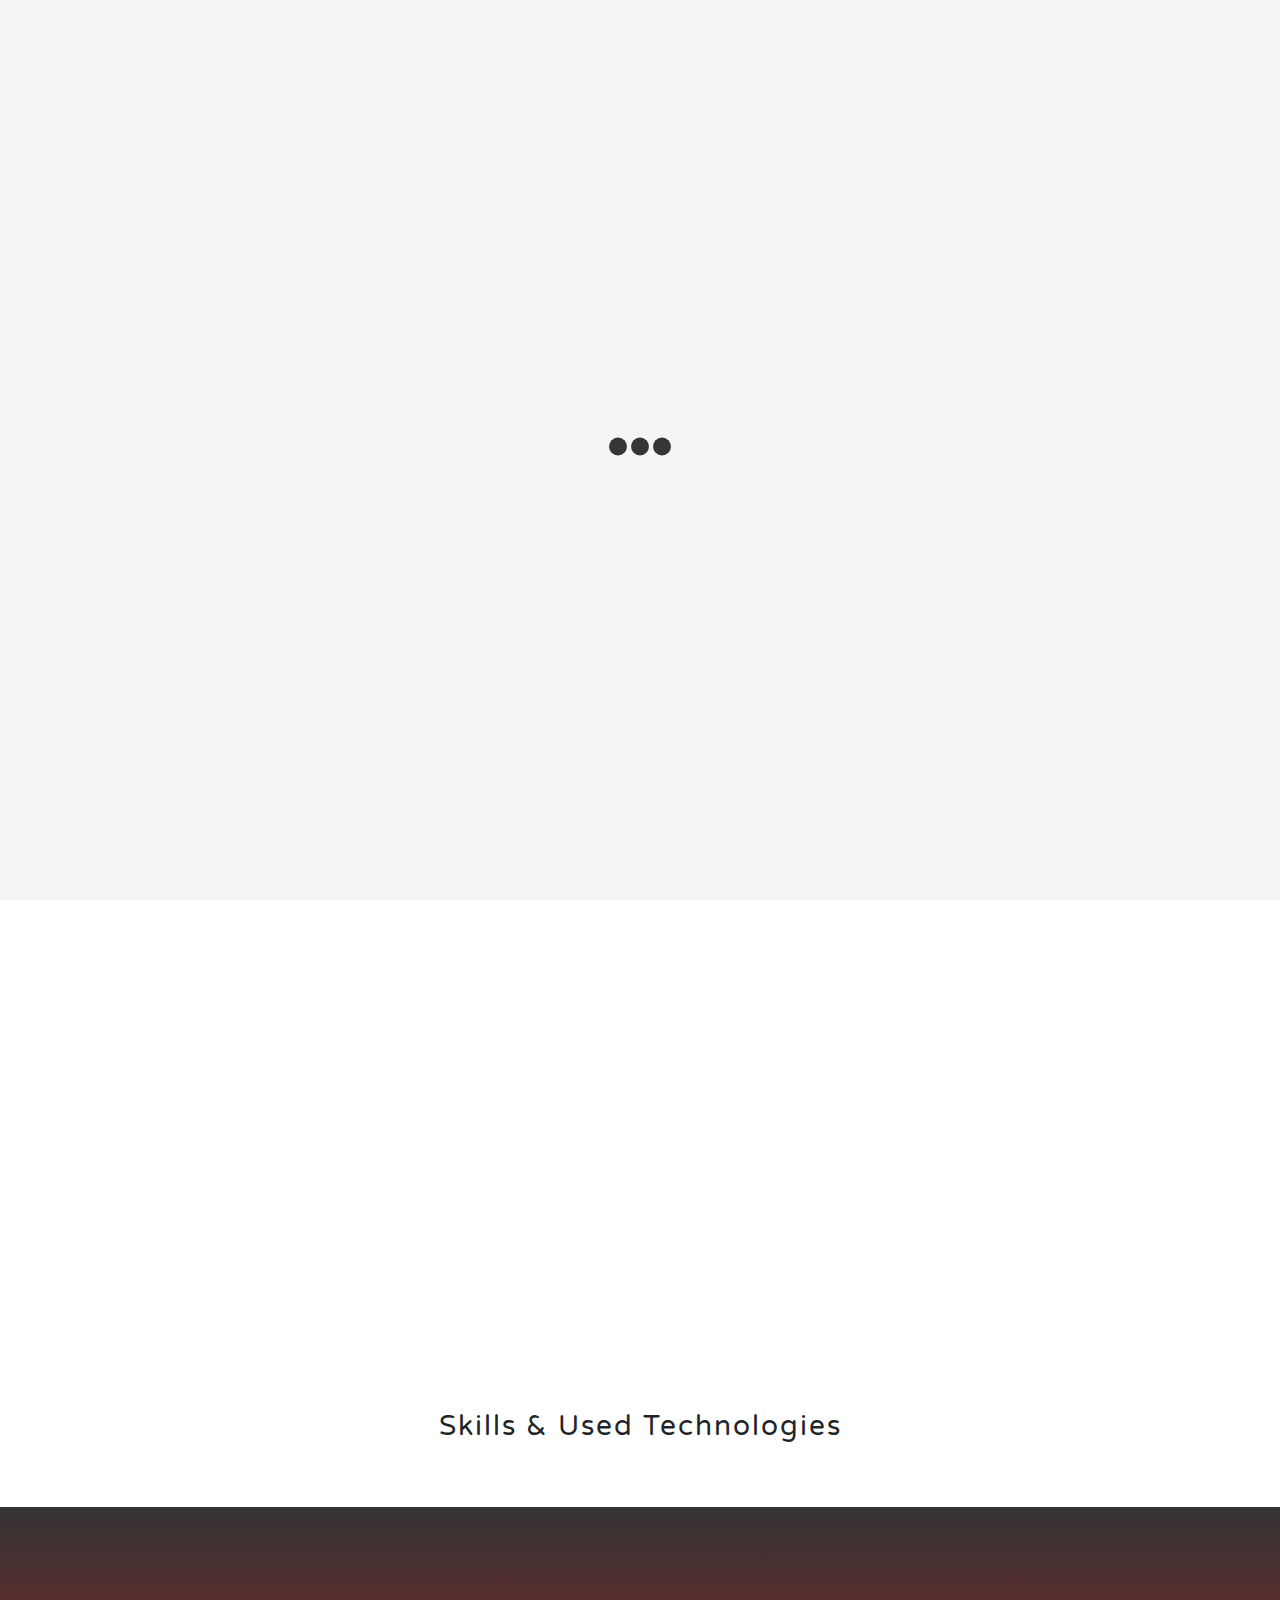
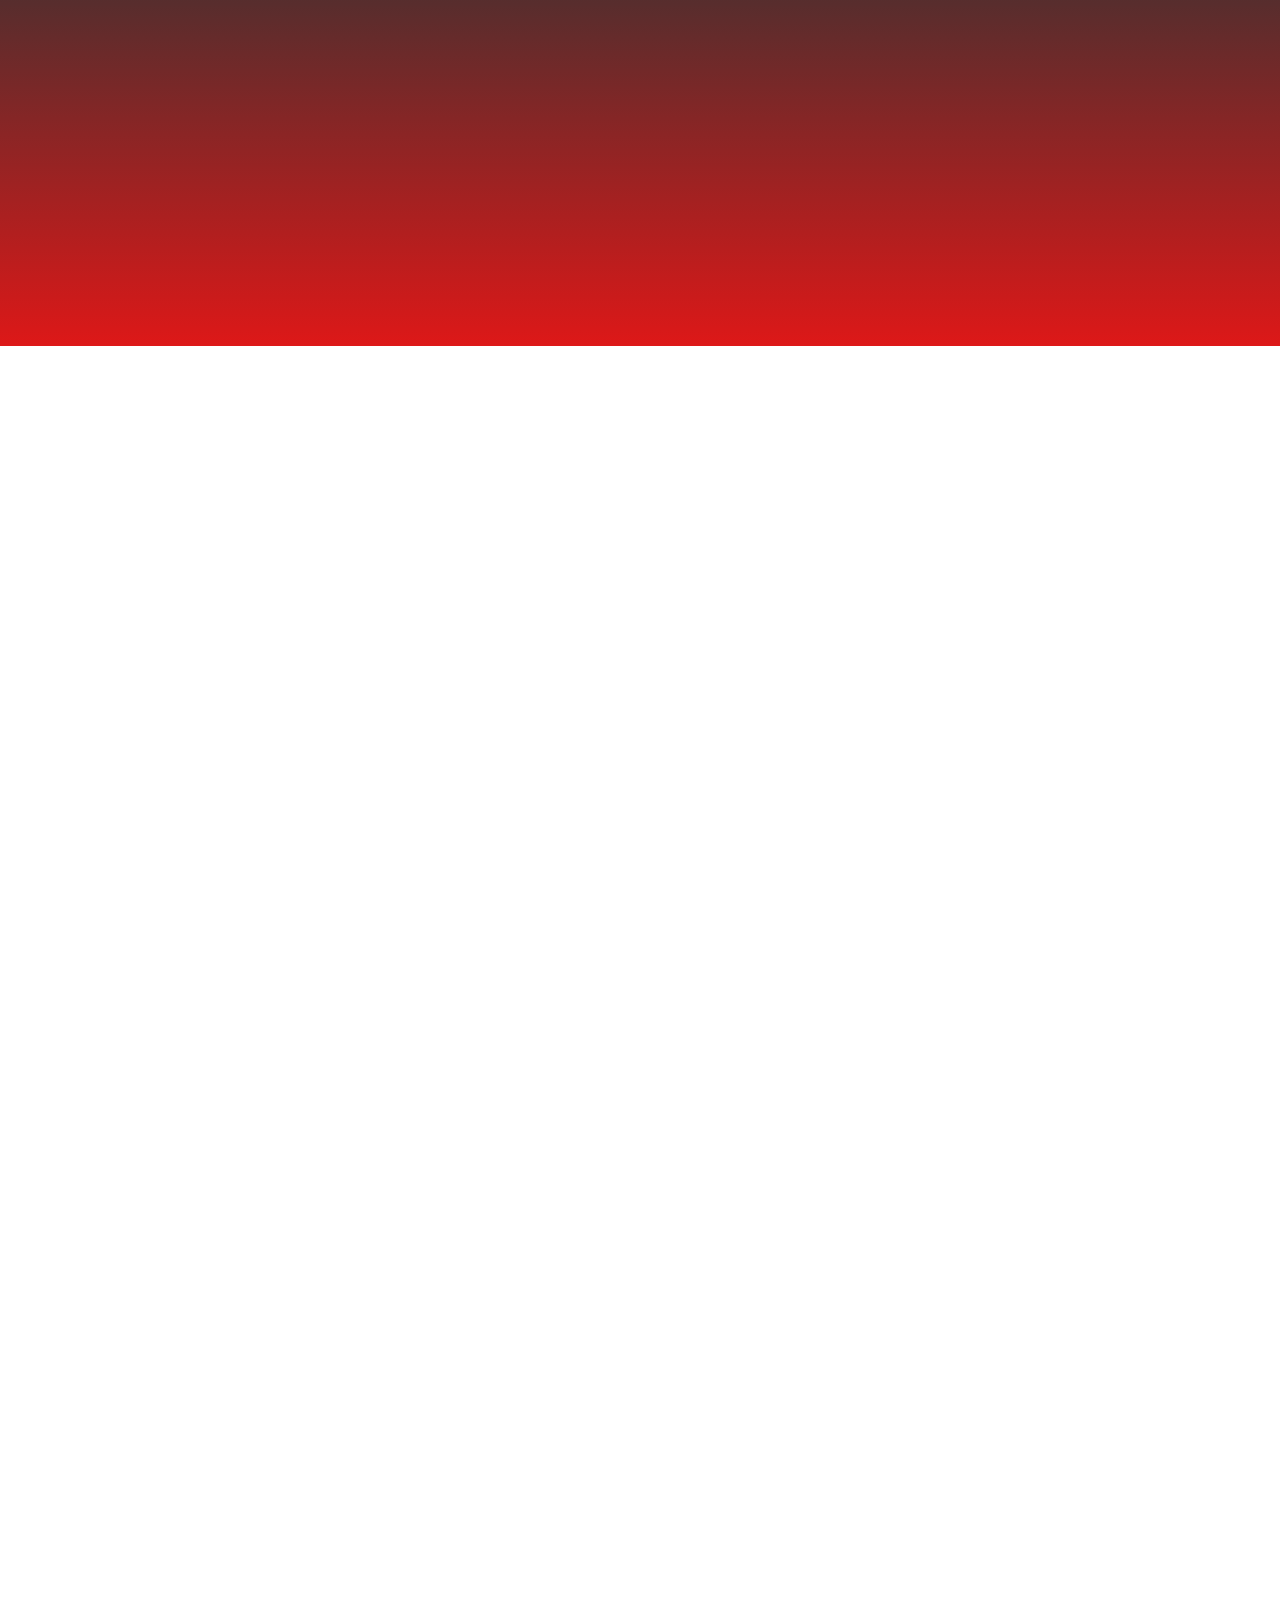
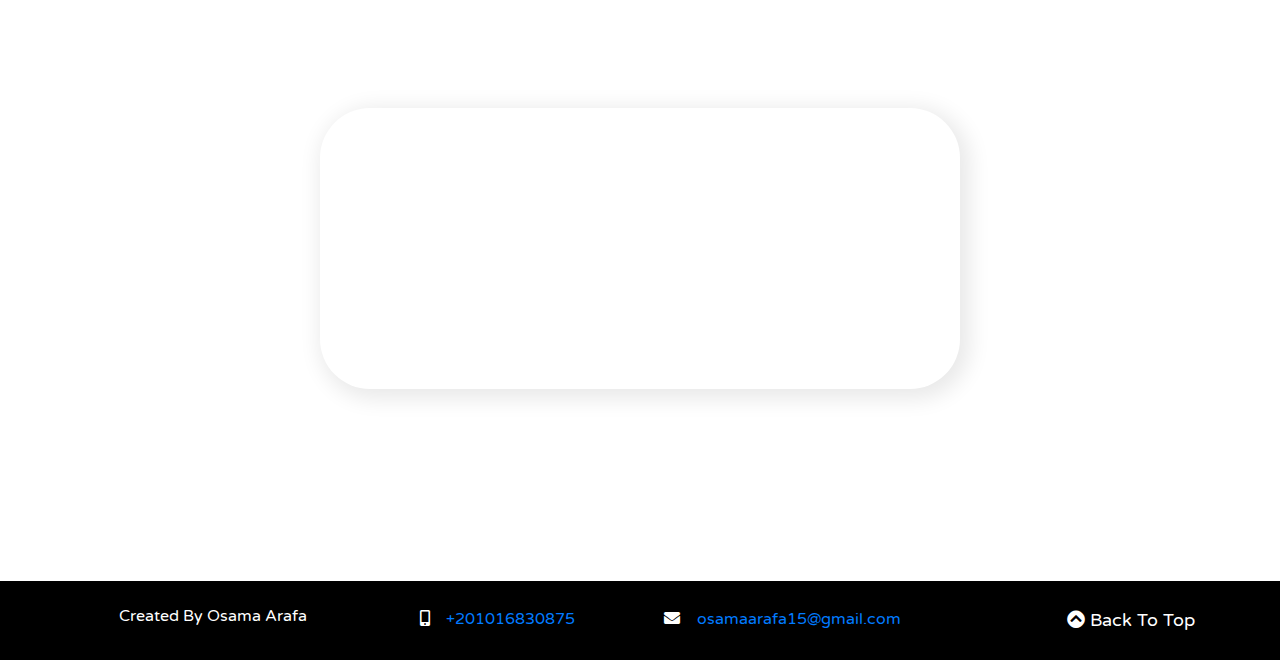
==== commit b9e1c671: "Update index.html" ====
--- a/docs/index.html
+++ b/docs/index.html
@@ -55,7 +55,7 @@
                 <a href="https://www.facebook.com/osama.arafa.391"><i class="fab fa-facebook-f"></i></a>
                 <a href="https://api.whatsapp.com/send?phone=201016830875"><i class="fab fa-whatsapp"></i></a>
                 <a href="https://github.com/osamarafa1994"><i class="fab fa-github"></i></a>
-        <a href="https://www.linkedin.com/in/osama-arafa-3a81b4111/"><i class="fab fa-linkedin"></i></a>
+        <a href="https://www.linkedin.com/in/osama-arafa/"><i class="fab fa-linkedin"></i></a>
                <!-- <i class="fab fa-instagram"></i> -->
             </div>
         </div>
@@ -173,6 +173,16 @@
                     <div class="project-card project1">
                         <overlay></overlay>
                         <button class=" btn btn-danger w-50 btn-pro">Restaurant
+                            <a href="https://fekra-web.com/"></a>
+                        </button>
+                        <div class="img-folio"><img src="./images/100.png"></div>
+                    </div>
+                </div>
+		    
+	        <div class="col-xl-4 col-lg-6">
+                    <div class="project-card project1">
+                        <overlay></overlay>
+                        <button class=" btn btn-danger w-50 btn-pro">Restaurant
                             <a href="http://almedinafood.com/"></a>
                         </button>
                         <div class="img-folio"><img src="./images/1.png"></div>
@@ -192,10 +202,10 @@
                 <div class="col-xl-4 col-lg-6">
                     <div class="project-card project3">
                         <overlay></overlay>
-                        <button class=" btn btn-danger w-50 btn-pro">Elamana Project
-                        <a href="http://almedina-food.com/amana/public/"></a>   
-                        </button>
-                        <div class="img-folio"><img src="./images/3.png"></div>
+                        <button class=" btn btn-danger w-50 btn-pro">karizmaegy Group 
+                        <a href="http://karizmaegy.com/"></a>   
+                        </button>
+                        <div class="img-folio"><img src="./images/3.png"  style="background-color: black !important;"></div>
                     </div>
                 </div>
 
@@ -238,6 +248,16 @@
                         <div class="img-folio"><img src="./images/7.png"></div>
                     </div>
                 </div>
+		    
+		     <div class="col-xl-4 col-lg-6">
+                    <div class="project-card project1">
+                        <overlay></overlay>
+                        <button class=" btn btn-danger w-50 btn-pro"> Areekahreefy Restaurant
+                        <a href="http://areekahreefy.com/"></a>
+                        </button>
+                        <div class="img-folio"><img src="./images/10.png" style="background-color: black !important;"></div>
+                    </div>
+                </div>
 
 				<div class="col-xl-4 col-lg-6">
                     <div class="project-card project1">
@@ -249,15 +269,7 @@
                     </div>
                 </div>
 		    
-		    <div class="col-xl-4 col-lg-6">
-                    <div class="project-card project1">
-                        <overlay></overlay>
-                        <button class=" btn btn-danger w-50 btn-pro"> Areekahreefy Restaurant
-                        <a href="http://areekahreefy.com/"></a>
-                        </button>
-                        <div class="img-folio"><img src="./images/10.png" style="background-color: black !important;"></div>
-                    </div>
-                </div>
+		   
 				
 				<div class="col-xl-4 col-lg-6">
                     <div class="project-card project1">
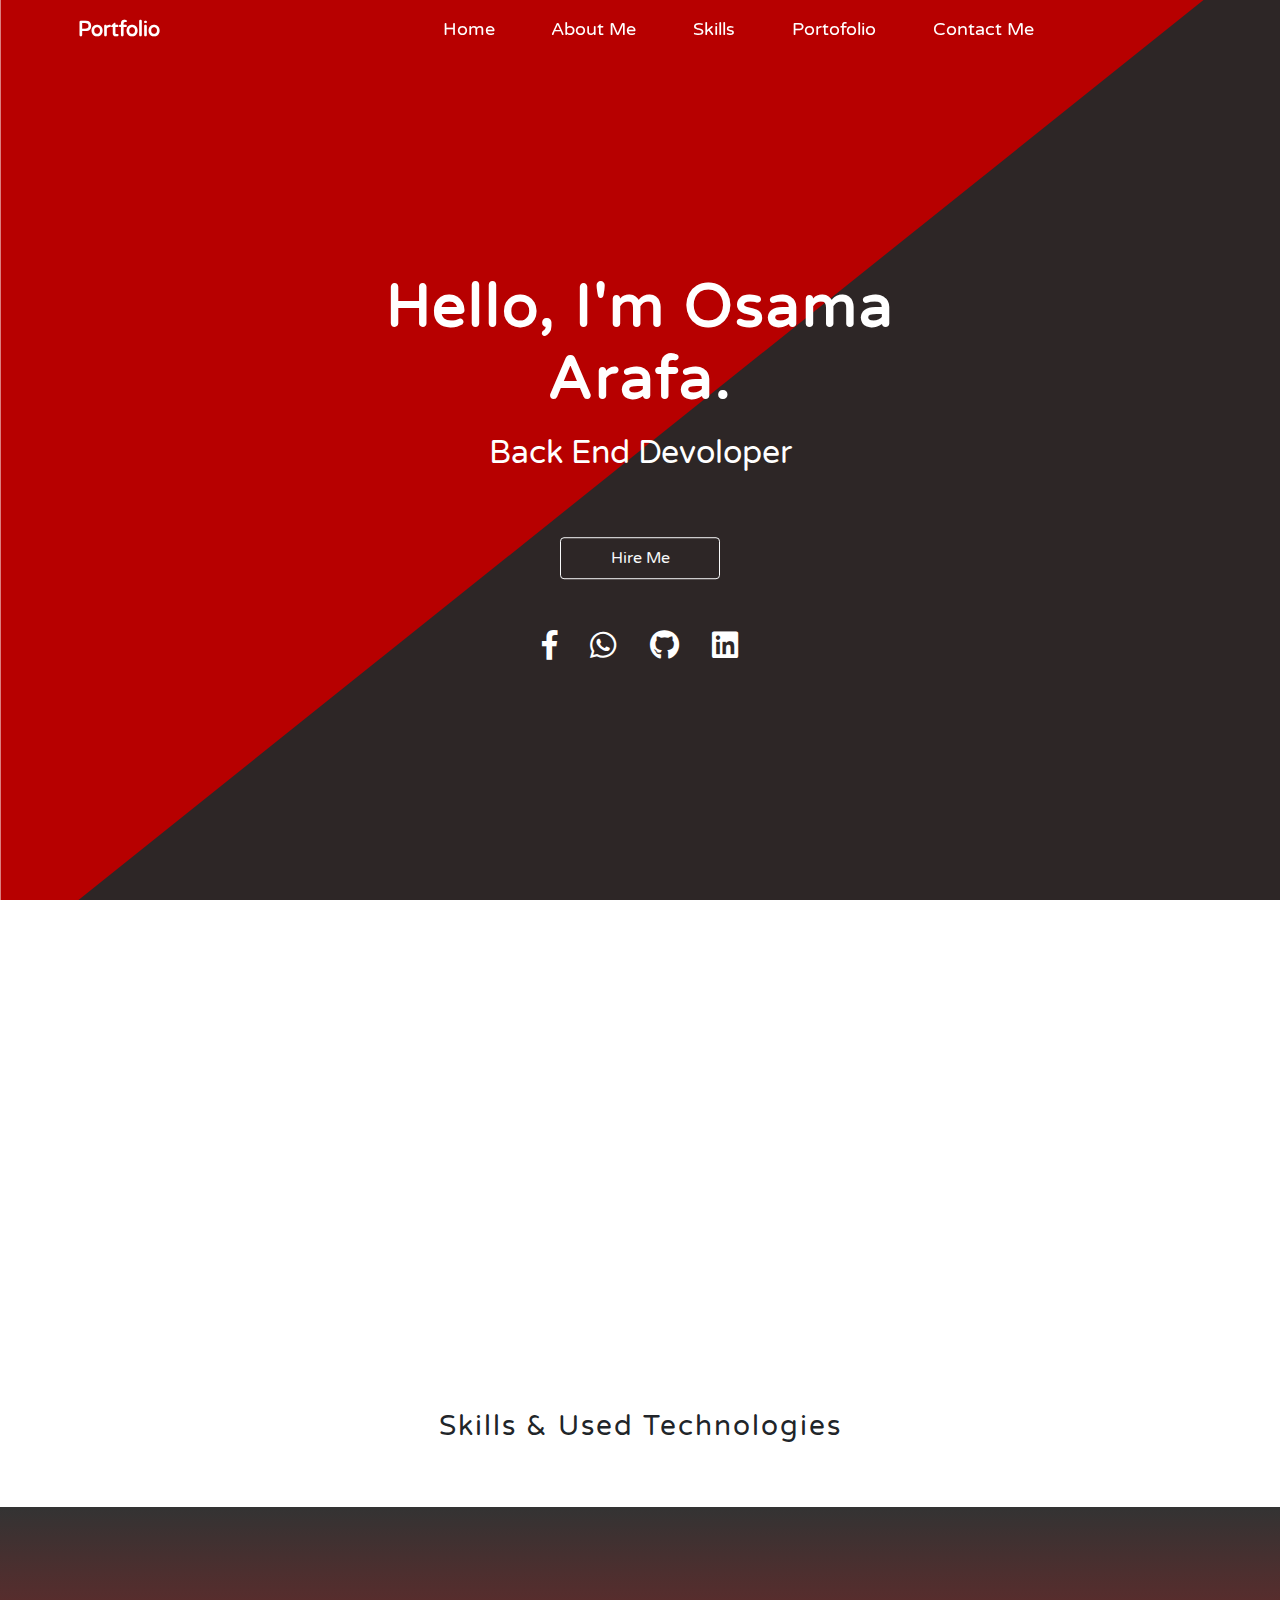
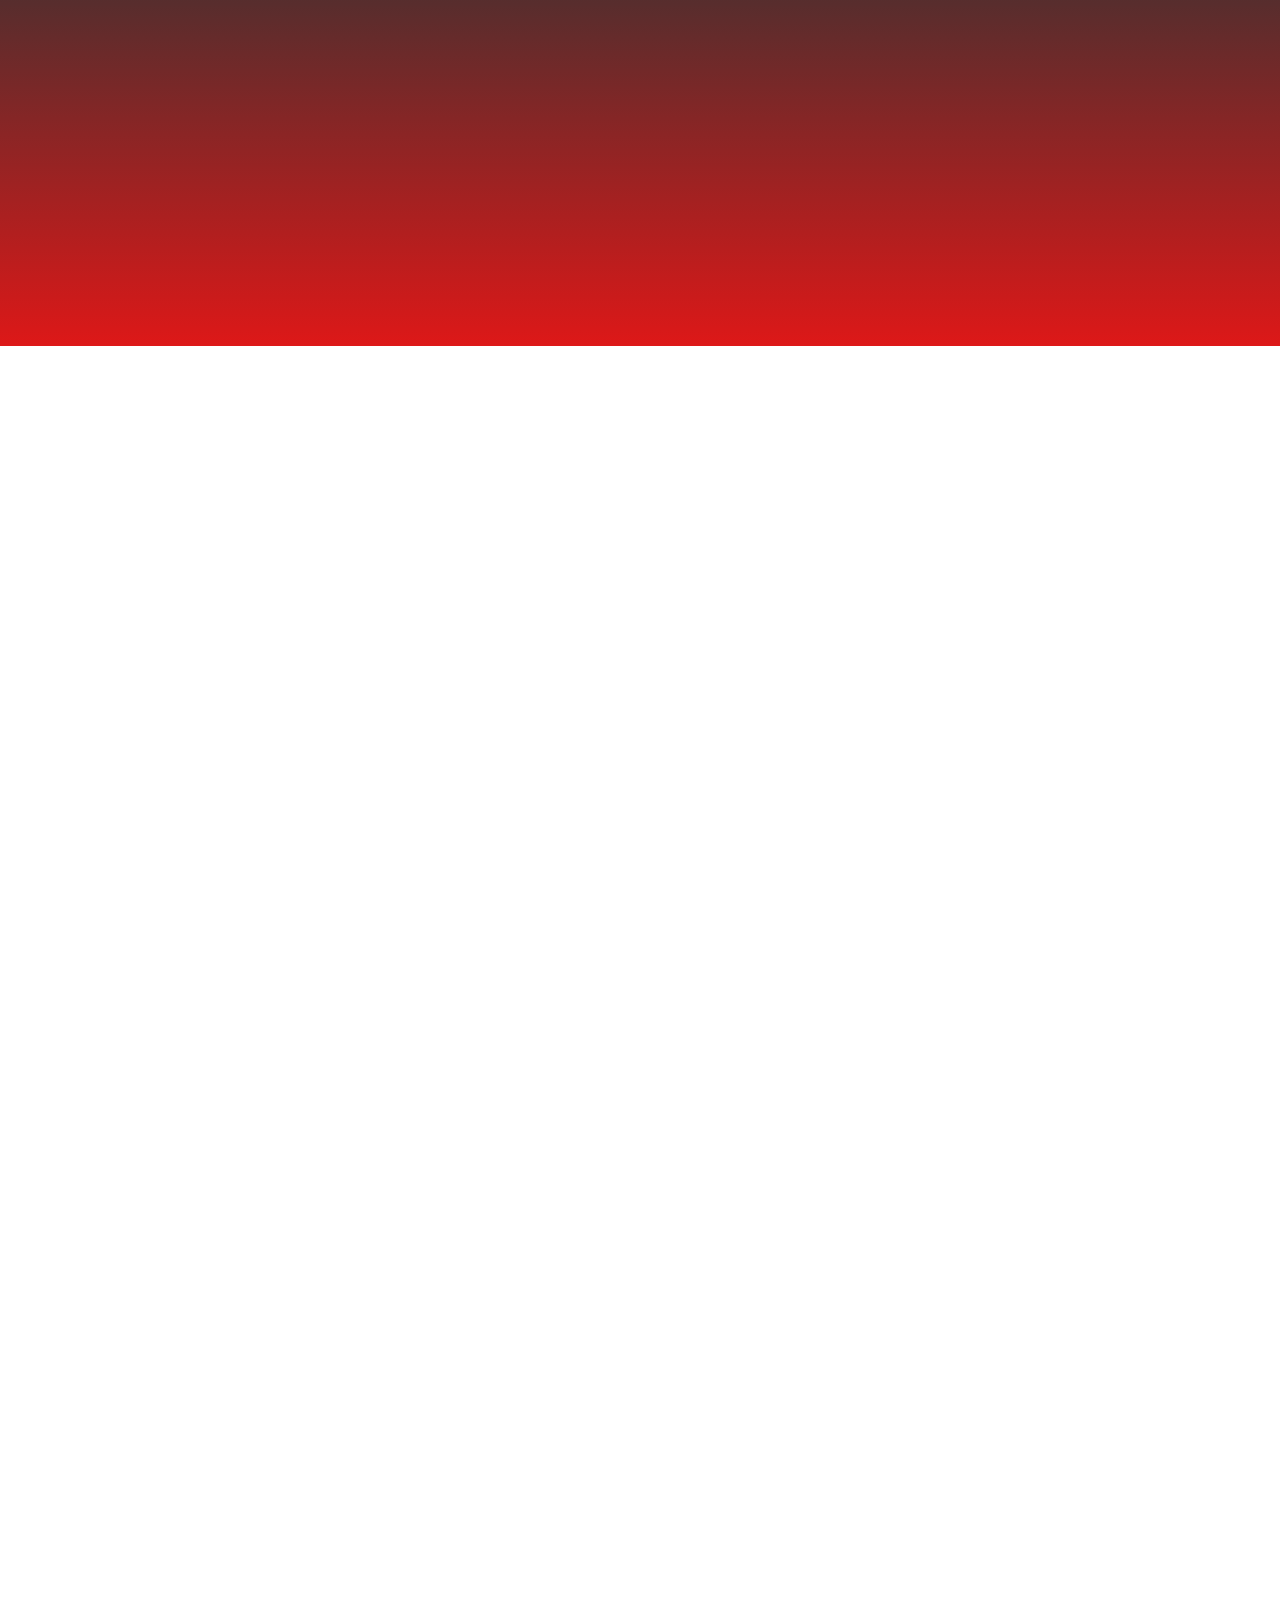
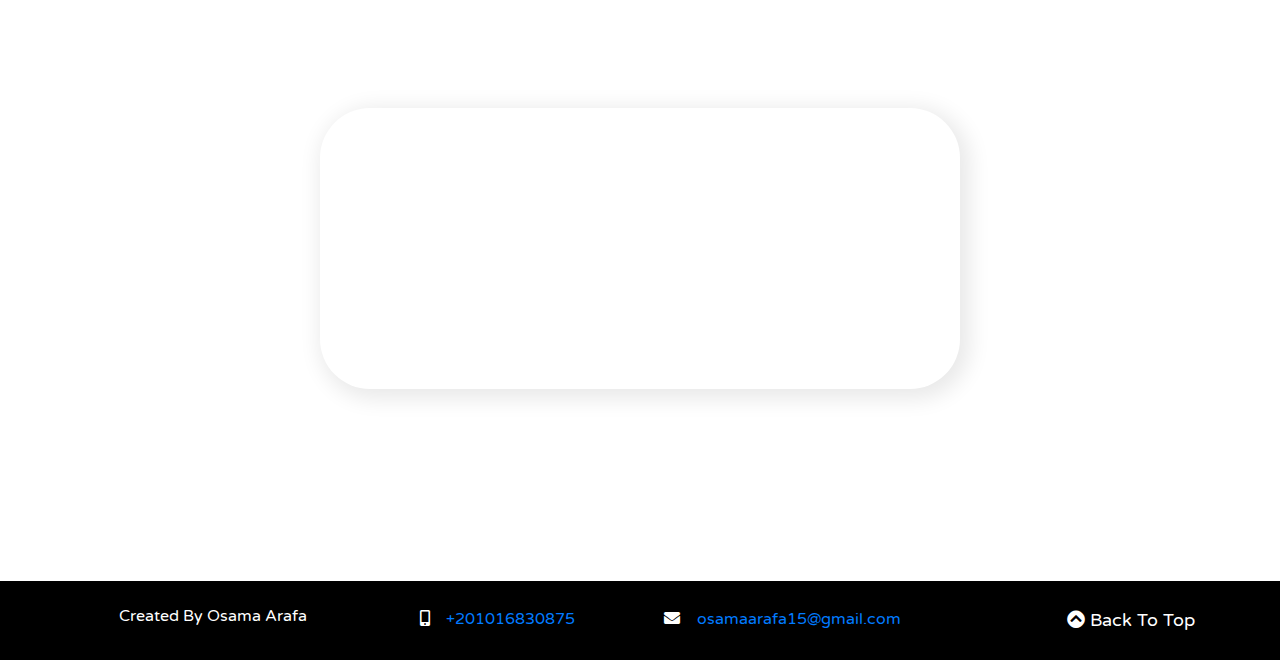
==== commit 5e321ffa: "Update index.html" ====
--- a/docs/index.html
+++ b/docs/index.html
@@ -385,7 +385,7 @@
     </div>
 
 
-
+<!--
 <div class="loadingscreen">
       <div class="spinner">
         <div class="bounce1"></div>
@@ -393,6 +393,7 @@
         <div class="bounce3"></div>
       </div>
     </div>
+	-->
 
     <script src="js/jquery-3.3.1.min.js"></script>
     <script src="js/popper.min.js"></script>
